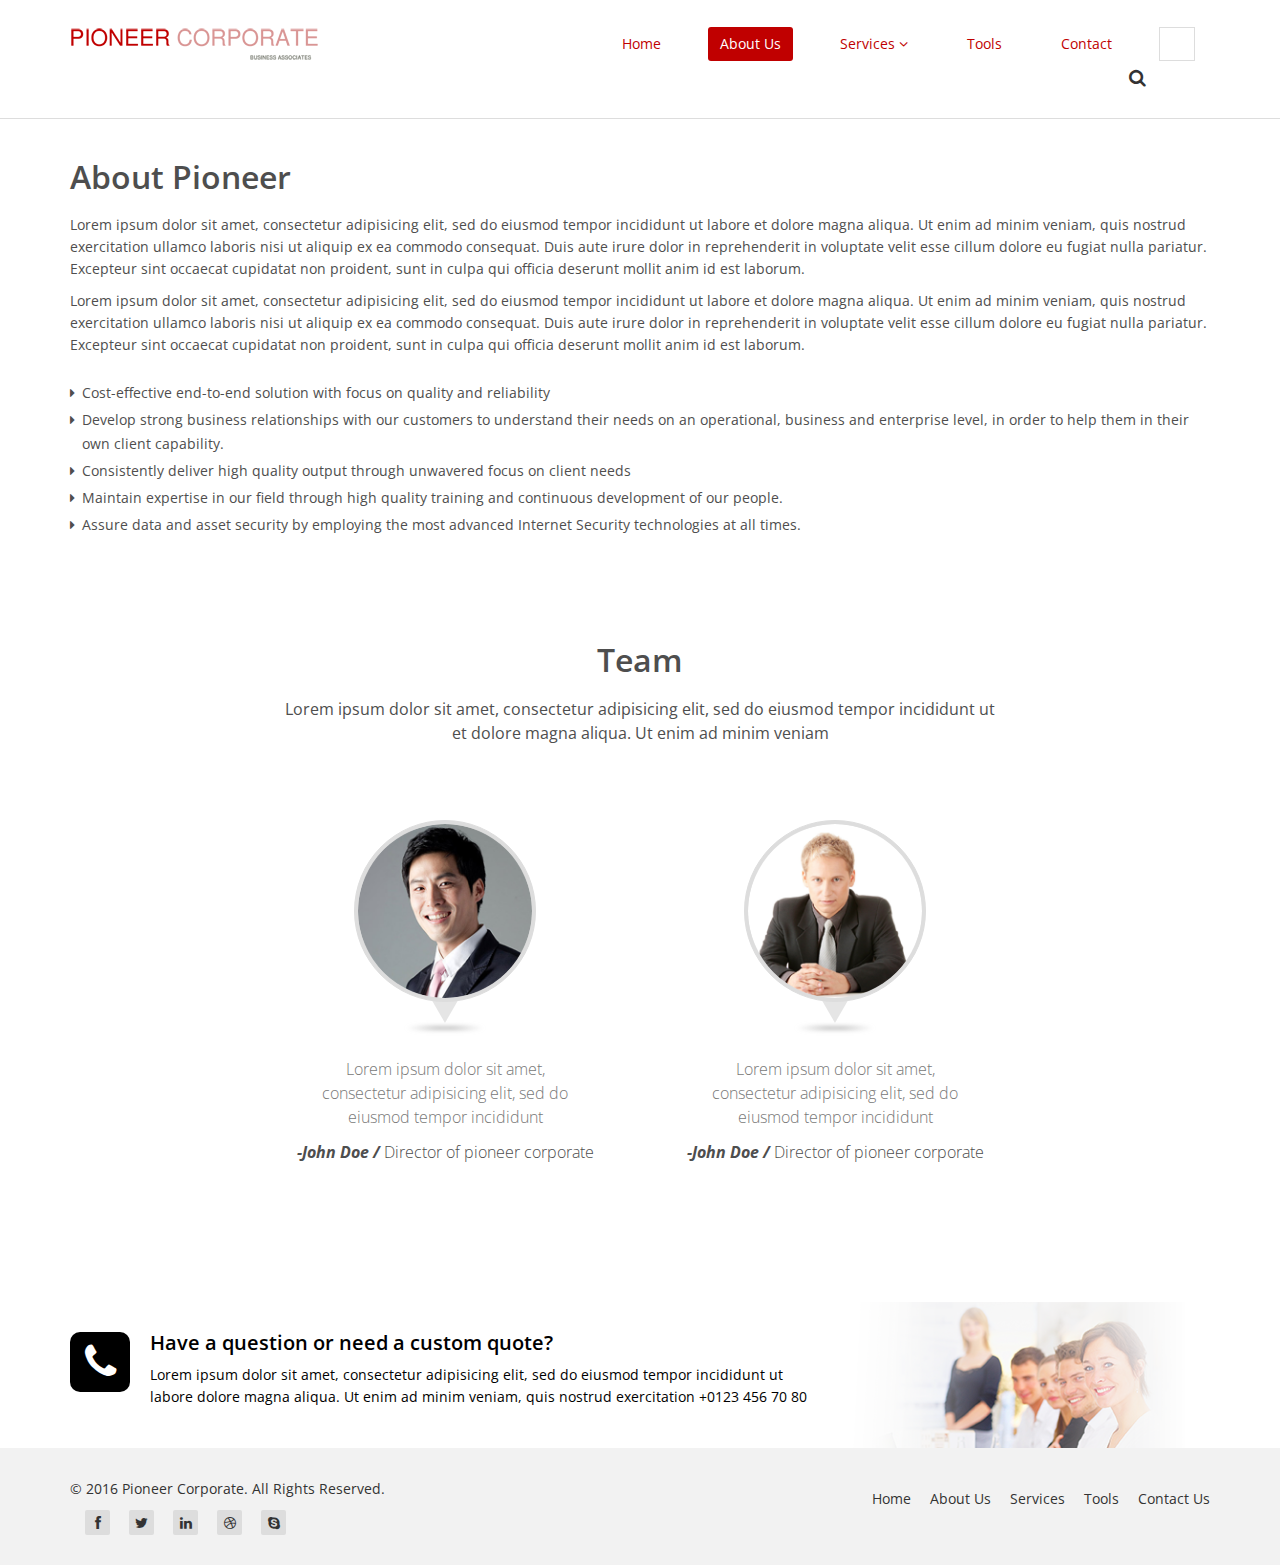
==== about-us.html @ 8ded1bee "UI pages" ====
<!DOCTYPE html>
<html lang="en">
<head>
    <meta charset="utf-8">
    <meta name="viewport" content="width=device-width, initial-scale=1.0">
    <meta name="description" content="">
    <meta name="author" content="">
    <title>Pioneer Corporate</title>
	
	<!-- core CSS -->
    <link href="css/bootstrap.min.css" rel="stylesheet">
    <link href="css/font-awesome.min.css" rel="stylesheet">
    <link href="css/animate.min.css" rel="stylesheet">
    <link href="css/prettyPhoto.css" rel="stylesheet">
    <link href="css/main.css" rel="stylesheet">
    <link href="css/responsive.css" rel="stylesheet">
    <!--[if lt IE 9]>
    <script src="js/html5shiv.js"></script>
    <script src="js/respond.min.js"></script>
    <![endif]-->       
    <link rel="shortcut icon" href="images/ico/favicon.ico">
    <link rel="apple-touch-icon-precomposed" sizes="144x144" href="images/ico/apple-touch-icon-144-precomposed.png">
    <link rel="apple-touch-icon-precomposed" sizes="114x114" href="images/ico/apple-touch-icon-114-precomposed.png">
    <link rel="apple-touch-icon-precomposed" sizes="72x72" href="images/ico/apple-touch-icon-72-precomposed.png">
    <link rel="apple-touch-icon-precomposed" href="images/ico/apple-touch-icon-57-precomposed.png">
</head><!--/head-->

<body class="homepage">

    <header id="header">
        <nav class="navbar navbar-inverse" role="banner">
            <div class="container">
                <div class="navbar-header">
                    <button type="button" class="navbar-toggle" data-toggle="collapse" data-target=".navbar-collapse">
                        <span class="sr-only">Toggle navigation</span>
                        <span class="icon-bar"></span>
                        <span class="icon-bar"></span>
                        <span class="icon-bar"></span>
                    </button>
                    <a class="navbar-brand" href="index.html"><img src="images/logo.png" alt="logo"></a>
                </div>
				
                <div class="collapse navbar-collapse navbar-right">
                   <ul class="nav navbar-nav">
                        <li><a href="index.html">Home</a></li>
                        <li class="active"><a href="about-us.html">About Us</a></li>
                        <li class="dropdown">
                            <a href="#" class="dropdown-toggle" data-toggle="dropdown">Services <i class="fa fa-angle-down"></i></a>
                            <ul class="dropdown-menu">
                                <li><a href="#">Company Registration</a></li>
                                <li><a href="#">Immigration</a></li>
                                <li><a href="#">Tax and Accounting</a></li>
                                <li><a href="#">Business Support</a></li>
                                <li><a href="#">Offshore Incorporation</a></li>
                                <li><a href="#">Switch to Pioneer</a></li>
                            </ul>
                        </li>
                        <li><a href="tools.html">Tools</a></li>
                        
                        <li><a href="contact-us.html">Contact</a></li> 
                        <li><div class="search">
                                <form role="form">
                                    <input type="text" class="search-form" autocomplete="off" placeholder="Search">
                                    <i class="fa fa-search"></i>
                                </form>
                           </div></li>                       
                    </ul>
                </div>
            </div><!--/.container-->
        </nav><!--/nav-->
		
    </header><!--/header-->

<section class="page-section">
<div class="container">
            <div class="row">
                <div class="col-sm-12">
                    <h2>About Pioneer</h2>
                    <p>Lorem ipsum dolor sit amet, consectetur adipisicing elit, sed do eiusmod
                    tempor incididunt ut labore et dolore magna aliqua. Ut enim ad minim veniam,
                    quis nostrud exercitation ullamco laboris nisi ut aliquip ex ea commodo
                    consequat. Duis aute irure dolor in reprehenderit in voluptate velit esse
                    cillum dolore eu fugiat nulla pariatur. Excepteur sint occaecat cupidatat non
                    proident, sunt in culpa qui officia deserunt mollit anim id est laborum.</p>
                    <p>Lorem ipsum dolor sit amet, consectetur adipisicing elit, sed do eiusmod
                    tempor incididunt ut labore et dolore magna aliqua. Ut enim ad minim veniam,
                    quis nostrud exercitation ullamco laboris nisi ut aliquip ex ea commodo
                    consequat. Duis aute irure dolor in reprehenderit in voluptate velit esse
                    cillum dolore eu fugiat nulla pariatur. Excepteur sint occaecat cupidatat non
                    proident, sunt in culpa qui officia deserunt mollit anim id est laborum.</p>
                    <ul class="info-list">
                        <li>Cost-effective end-to-end solution with focus on quality and reliability</li>
                        <li>Develop strong business relationships with our customers to understand their needs on an operational, business and enterprise level, in order to help them in their own client capability.
</li>
                        <li>Consistently deliver high quality output through unwavered focus on client needs
</li>
                        <li>Maintain expertise in our field through high quality training and continuous development of our people.</li>
                        <li>Assure data and asset security by employing the most advanced Internet Security technologies at all times.</li>
                     </ul>
                </div>
        </div>
    </div>
</section>
<section class="page-section">
    <div class="center">
                <h2>Team</h2>
                <p class="lead">Lorem ipsum dolor sit amet, consectetur adipisicing elit, sed do eiusmod tempor incididunt ut <br> et dolore magna aliqua. Ut enim ad minim veniam</p>
            </div>
            <div class="container">
               <div class="row">
              
                <div class="col-md-4 col-md-offset-2">
                    <div class="clients-comments text-center">
                        <img src="images/client2.png" class="img-circle" alt="">
                        <h3>Lorem ipsum dolor sit amet, consectetur adipisicing elit, sed do eiusmod tempor incididunt</h3>
                        <h4><span>-John Doe /</span>  Director of pioneer corporate</h4>
                    </div>
                </div>
                <div class="col-md-4">
                    <div class="clients-comments text-center">
                        <img src="images/client3.png" class="img-circle" alt="">
                        <h3>Lorem ipsum dolor sit amet, consectetur adipisicing elit, sed do eiusmod tempor incididunt</h3>
                        <h4><span>-John Doe /</span>  Director of pioneer corporate</h4>
                    </div>
                </div>
           </div>
               </div>
         </section>
   
    <section id="conatcat-info">
        <div class="container">
            <div class="row">
                <div class="col-sm-8">
                    <div class="media contact-info wow fadeInDown" data-wow-duration="1000ms" data-wow-delay="600ms">
                        <div class="pull-left">
                            <i class="fa fa-phone"></i>
                        </div>
                        <div class="media-body">
                            <h2>Have a question or need a custom quote?</h2>
                            <p>Lorem ipsum dolor sit amet, consectetur adipisicing elit, sed do eiusmod tempor incididunt ut labore dolore magna aliqua. Ut enim ad minim veniam, quis nostrud exercitation +0123 456 70 80</p>
                        </div>
                    </div>
                </div>
            </div>
        </div><!--/.container-->    
    </section><!--/#conatcat-info-->

  
    <footer id="footer" class="midnight-blue">
        <div class="container">
            <div class="row">
                <div class="col-sm-6">
                    &copy; 2016 <a target="_blank" href="#">Pioneer Corporate</a>. All Rights Reserved.
                    <div class="social">
                            <ul class="social-share">
                                <li><a href="#"><i class="fa fa-facebook"></i></a></li>
                                <li><a href="#"><i class="fa fa-twitter"></i></a></li>
                                <li><a href="#"><i class="fa fa-linkedin"></i></a></li> 
                                <li><a href="#"><i class="fa fa-dribbble"></i></a></li>
                                <li><a href="#"><i class="fa fa-skype"></i></a></li>
                            </ul>
                            
                       </div>
                </div>
                <div class="col-sm-6">
                    <ul class="pull-right">
                        <li><a href="#">Home</a></li>
                        <li><a href="#">About Us</a></li>
                        <li><a href="#">Services</a></li>
                        <li><a href="#">Tools</a></li>
                        <li><a href="#">Contact Us</a></li>
                    </ul>
                </div>
            </div>
        </div>
    </footer><!--/#footer-->

    <script src="js/jquery.js"></script>
    <script src="js/bootstrap.min.js"></script>
    <script src="js/main.js"></script>
</body>
</html>
---- css/main.css ----
@import url(http://fonts.googleapis.com/css?family=Open+Sans:300italic,400italic,600italic,700italic,800italic,400,600,700,300,800);


/*************************
*******Typography******
**************************/

body {
  background: #fff;
  font-family: 'Open Sans', sans-serif;
  color:#4e4e4e;
  line-height: 22px;
}

h1,
h2,
h3,
h4,
h5,
h6 {
  font-weight: 600; 
  font-family: 'Open Sans', sans-serif;
  color:#4e4e4e;
}

h1{
  font-size: 36px;
  color:#fff;
}

h2{
  font-size: 20px;
}

h3{
  font-size: 16px;
  color: #787878;
  font-weight: 400;
  line-height: 24px;
}

h4{
  font-size: 16px;
}

a {
  color: #c52d2f;
  -webkit-transition: color 300ms, background-color 300ms;
  -moz-transition: color 300ms, background-color 300ms;
  -o-transition:  color 300ms, background-color 300ms;
  transition:  color 300ms, background-color 300ms;
}

a:hover, a:focus {
  color: #d43133;
}

hr {
  border-top: 1px solid #e5e5e5;
  border-bottom: 1px solid #fff;
}


.btn-primary {
  padding: 8px 20px;
  background: #c00000;
  color: #fff;
  border-radius: 4px;
  border:none;
  margin-top: 10px;
}


.btn-primary:hover, 
.btn-primary:focus{
  background: #c00000;
  outline: none;
  box-shadow: none;
} 

.btn-transparent {
  border: 3px solid #fff;
  background: transparent;
  color: #fff;
}

.btn-transparent:hover {
  border-color: rgba(255, 255, 255, 0.5);
}

a:hover,
a:focus {
  color: #111;
  text-decoration: none;
  outline: none;
}

.dropdown-menu {
  margin-top: -1px;
  min-width: 180px;
}

.center h2{
  font-size: 36px;
  margin-top: 0;
  margin-bottom: 20px;
}

.media>.pull-left{
  margin-right: 20px;
}

.media>.pull-right{
  margin-left: 20px;
}

body > section {
  padding: 70px 0;
}

.center {
  text-align: center;
  padding-bottom: 55px;
}

.scaleIn {
  -webkit-animation-name: scaleIn;
  animation-name: scaleIn;
}

.lead{
  font-size: 16px;
  line-height: 24px;
  font-weight: 400;
}

.transparent-bg {
  background-color: transparent !important;
  margin-bottom: 0;
}

@-webkit-keyframes scaleIn {
  0% {
    opacity: 0;
    -webkit-transform: scale(0);
    transform: scale(0);
  }

  100% {
    opacity: 1;
    -webkit-transform: scale(1);
    transform: scale(1);
  }
}

@keyframes scaleIn {
  0% {
    opacity: 0;
    -webkit-transform: scale(0);
    -ms-transform: scale(0);
    transform: scale(0);
  }

  100% {
    opacity: 1;
    -webkit-transform: scale(1);
    -ms-transform: scale(1);
    transform: scale(1);
  }
}


/*************************
*******Header******
**************************/

#header .search{
  display: inline-block;
}

.navbar>.container .navbar-brand{
  margin-left: 0;
}

.top-bar {
  padding: 10px 0;
  background: #191919;
  border-bottom: 1px solid #222;
  line-height: 28px;
}

.top-number{
  color: #fff;
}

.top-number p{
  margin: 0
}

/*.social{
  text-align: right;
}*/

.social-share{
 display: inline-block;
 list-style: none;
 padding: 0;
 margin: 0;
}

ul.social-share li {
  display: inline-block;
}

ul.social-share li a {
  display: inline-block;
  color: #333;
  background: #ddd;
  width: 25px;
  height: 25px;
  line-height: 25px;
  text-align: center;
  border-radius: 2px;
}

ul.social-share li a:hover {
  background: #c00000;
  color: #fff;
}

ul.social-share li a:hover i{

  color: #fff;
}


.search i {
  color: #333;
  margin-left: -30px;
  font-size: 18px;
  margin-top: 8px;
}

input.search-form{
  background: transparent;
  border:1px solid #ddd;
  outline: none;
  width: 36px;
  padding: 5px;
  color: #333;
  -webkit-transition: all 400ms;
  -moz-transition: all 400ms;
  -ms-transition: all 400ms;
  -o-transition: all 400ms;
  transition: all 400ms;
}

input.search-form::-webkit-input-placeholder{
  color: transparent;
}

input.search-form:hover::-webkit-input-placeholder {
  color: #fff;
}

input.search-form:hover {
  width: 180px;
}

.navbar-brand {
  padding: 0;
  margin:0;
}

.navbar {
  border-radius: 0;
  margin-bottom: 0;
  background: #fff;
  padding: 15px 0;
  padding-bottom: 0;
}

 .navbar-nav{
  margin-top: 12px;
 }

.navbar-nav>li{
  margin-left: 35px;
  padding-bottom: 28px;
}

.navbar-inverse .navbar-nav > li > a {
  padding: 5px 12px;
  margin: 0;
  border-radius: 3px;
  color: #c00000;
  line-height: 24px;
  display: inline-block;
}

.navbar-inverse .navbar-nav > li > a:hover{
	background-color: #c00000;
  color: #fff;
}

.navbar-inverse {
  border: none;
}

.navbar-inverse .navbar-brand {
  font-size: 36px;
  line-height: 50px;
  color: #fff;
}

.navbar-inverse .navbar-nav > .active > a,
.navbar-inverse .navbar-nav > .active > a:hover,
.navbar-inverse .navbar-nav > .active > a:focus,
.navbar-inverse .navbar-nav > .open > a,
.navbar-inverse .navbar-nav > .open > a:hover,
.navbar-inverse .navbar-nav > .open > a:focus {
  background-color: #c00000;
  color: #fff;
}

.navbar-inverse .navbar-nav .dropdown-menu {
  background-color: #fff;
  -webkit-box-shadow: 0 3px 8px rgba(0, 0, 0, 0.125);
  -moz-box-shadow: 0 3px 8px rgba(0, 0, 0, 0.125);
  box-shadow: 0 3px 8px rgba(0, 0, 0, 0.125);
  border: 0;
  padding: 0;
  margin-top: 0;
  border-top: 0;
  border-radius: 0;
  left: 0;
}

.navbar-inverse .navbar-nav .dropdown-menu:before{
  position: absolute;
  top:0;
}

.navbar-inverse .navbar-nav .dropdown-menu > li > a {
  padding: 8px 15px;
  color: #c00000;
}

.navbar-inverse .navbar-nav .dropdown-menu > li:hover > a,
.navbar-inverse .navbar-nav .dropdown-menu > li:focus > a,
.navbar-inverse .navbar-nav .dropdown-menu > li.active > a {
  background-color: #c00000;
  color: #fff;
}

.navbar-inverse .navbar-nav .dropdown-menu > li:last-child > a {
  border-radius: 0 0 3px 3px;
}

.navbar-inverse .navbar-nav .dropdown-menu > li.divider {
  background-color: transparent;
}

.navbar-inverse .navbar-collapse,
.navbar-inverse .navbar-form {
  border-top: 0;
  padding-bottom: 0;
}


/*************************
*******Home Page******
**************************/


#main-slider {
  position: relative;
}

.no-margin {
  margin: 0;
  padding: 0;
}

#main-slider .carousel .carousel-content {
  margin-top: 150px;
}

#main-slider .carousel .slide-margin{
  margin-top: 140px;
}

#main-slider .carousel h2 {
  color: #fff;
}

#main-slider .carousel .btn-slide {
  padding: 8px 20px;
  background: #c52d2f;
  color: #fff;
  border-radius: 4px;
  margin-top: 25px;
  display: inline-block;
}

#main-slider .carousel .slider-img{
  text-align: right;
  position: absolute;
}


#main-slider .carousel .item {
  background-position: 50%;
  background-repeat: no-repeat;
  background-size: cover;
  left: 0 !important;
  opacity: 0;
  top: 0;
  position: absolute;
  width: 100%;
  display: block !important;
  height: 730px;
  -webkit-transition: opacity ease-in-out 500ms;
  -moz-transition: opacity ease-in-out 500ms;
  -o-transition: opacity ease-in-out 500ms;
  transition: opacity ease-in-out 500ms;
}

#main-slider .carousel .item:first-child {
  top: auto;
  position: relative;
}

#main-slider .carousel .item.active {
  opacity: 1;
  -webkit-transition: opacity ease-in-out 500ms;
  -moz-transition: opacity ease-in-out 500ms;
  -o-transition: opacity ease-in-out 500ms;
  transition: opacity ease-in-out 500ms;
  z-index: 1;
}

#main-slider .prev,
#main-slider .next {
  position: absolute;
  top: 50%;
  background-color: #c52d2f;
  color: #fff;
  display: inline-block;
  margin-top: -25px;
  height: 40px;
  line-height: 40px;
  width: 40px;
  line-height: 40px;
  text-align: center;
  border-radius: 4px;
  z-index: 5;
}

#main-slider .prev:hover,
#main-slider .next:hover {
  background-color: #000;
}

#main-slider .prev {
  left: 10px;
}

#main-slider .next {
  right: 10px;
}

#main-slider .carousel-indicators li {
  width: 20px;
  height: 20px;
  background-color: #fff;
  margin: 0 15px 0 0;
  position: relative;
}

#main-slider .carousel-indicators li:after {
  position: absolute;
  content: "";
  width: 24px;
  height: 24px;
  border-radius: 100%;
  background: rgba(0, 0, 0, 0);
  border: 1px solid #FFF;
  left: -3px;
  top: -3px;
}

#main-slider .carousel-indicators .active{
  width: 20px;
  height: 20px;
  background-color: #c52d2f;
   margin: 0 15px 0 0;
   border: 1px solid #c52d2f;
   position: relative;
}

#main-slider .carousel-indicators .active:after {
  position: absolute;
  content: "";
  width: 24px;
  height: 24px;
  border-radius: 100%;
  background: #c52d2f;
  border: 1px solid #c52d2f;
  left: -3px;
  top: -3px;
}

#main-slider .active .animation.animated-item-1 {
  -webkit-animation: fadeInUp 300ms linear 300ms both;
  -moz-animation: fadeInUp 300ms linear 300ms both;
  -o-animation: fadeInUp 300ms linear 300ms both;
  -ms-animation: fadeInUp 300ms linear 300ms both;
  animation: fadeInUp 300ms linear 300ms both;
}

#main-slider .active .animation.animated-item-2 {
  -webkit-animation: fadeInUp 300ms linear 600ms both;
  -moz-animation: fadeInUp 300ms linear 600ms both;
  -o-animation: fadeInUp 300ms linear 600ms both;
  -ms-animation: fadeInUp 300ms linear 600ms both;
  animation: fadeInUp 300ms linear 600ms both;
}

#main-slider .active .animation.animated-item-3 {
  -webkit-animation: fadeInUp 300ms linear 900ms both;
  -moz-animation: fadeInUp 300ms linear 900ms both;
  -o-animation: fadeInUp 300ms linear 900ms both;
  -ms-animation: fadeInUp 300ms linear 900ms both;
  animation: fadeInUp 300ms linear 900ms both;
}

#main-slider .active .animation.animated-item-4 {
  -webkit-animation: fadeInUp 300ms linear 1200ms both;
  -moz-animation: fadeInUp 300ms linear 1200ms both;
  -o-animation: fadeInUp 300ms linear 1200ms both;
  -ms-animation: fadeInUp 300ms linear 1200ms both;
  animation: fadeInUp 300ms linear 1200ms both;
}

#feature {
  background: #f2f2f2;
  padding-bottom: 40px;
}

.features{
  padding: 0;
}

.feature-wrap {
  margin-bottom: 35px;
  overflow: hidden;
}

.feature-wrap h2{
  margin-top: 10px;
  font-size: 18px;
}

.feature-wrap .pull-left {
  margin-right: 25px;
}

.feature-wrap i{
  font-size: 48px;
  height: 110px;
  width: 110px;
  margin: 3px;
  border-radius: 100%;
  line-height: 110px;
  text-align:center;
  background: #ffffff;
  color: #c52d2f;
  border: 3px solid #ffffff;
  box-shadow: inset 0 0 0 5px #f2f2f2;
  -webkit-box-shadow: inset 0 0 0 5px #f2f2f2;
  -webkit-transition: 500ms;
  -moz-transition: 500ms;
  -o-transition: 500ms;
  transition: 500ms;
  float: left;
  margin-right: 25px;
}

.feature-wrap i:hover {
  background: #c52d2f;
  color: #fff;
  box-shadow: inset 0 0 0 5px #c52d2f;
  -webkit-box-shadow: inset 0 0 0 5px #c52d2f;
  border: 3px solid #c52d2f;
}

#recent-works .col-xs-12.col-sm-4.col-md-3{
  padding: 0;
}

#recent-works{
    padding-bottom: 70px;
}

.recent-work-wrap {
  position: relative;
}

.recent-work-wrap img{
  width: 100%;
}

.recent-work-wrap .recent-work-inner{
  top: 0;
  background: transparent;
  opacity: .8;
  width: 100%;
  border-radius: 0;
  margin-bottom: 0;
}

.recent-work-wrap .recent-work-inner h3{
  margin: 10px 0;
}

.recent-work-wrap .recent-work-inner h3 a{
  font-size: 24px;
  color: #fff;
}

.recent-work-wrap .overlay {
  position: absolute;
  top: 0;
  left: 0;
  width: 100%;
  height: 100%;
  opacity: 0;
  border-radius: 0;
  background: #c52d2f;
  color: #fff;
  vertical-align: middle;
  -webkit-transition: opacity 500ms;
  -moz-transition: opacity 500ms;
  -o-transition: opacity 500ms;
  transition: opacity 500ms;  
  padding: 30px;
}

.recent-work-wrap .overlay .preview {
  bottom: 0;
  display: inline-block;
  height: 35px;
  line-height: 35px;
  border-radius: 0;
  background: transparent;
  text-align: center;
  color: #fff;
}

.recent-work-wrap:hover .overlay {
  opacity: 1;
}

#services {
  background: #000 url(../images/services/bg_services.png);
  background-size: cover;
}

#services .lead,
#services h2{
  color: #fff;
}

.services-wrap {
  padding: 40px 15px;
  background: #fff;
  border-radius: 4px;
  margin: 0 0 40px;
}

.services-wrap h3 {
  font-size: 18px;
  margin: 10px 0;
  font-weight: 600;
}

.services-wrap .pull-left {
  margin-right: 20px;
}

#middle {
  background: #f2f2f2;
}

.skill h2{
  margin-bottom: 25px;
}

.progress-wrap{
  position: relative;
}

.progress .color1,
.progress .color1 .bar-width{
  background: #2d7da4;
}

.progress .color2,
.progress .color2 .bar-width{
  background: #6aa42f;
}

.progress .color3,
.progress .color3 .bar-width{
  background: #ffcc33;
}

.progress .color4,
.progress .color4 .bar-width{
  background: #db3615;
}

.progress, 
.progress-bar {
  height: 15px;
  line-height: 15px;
  background: #e6e6e6;
  -webkit-box-shadow: none;
  -moz-box-shadow: none;
  box-shadow: none;
  border-radius: 0;
  overflow: visible;
  text-align: right;
}

.progress{
  position: relative;
}

.progress .bar-width{
  position: absolute;
  width: 40px;
  height: 20px;
  line-height: 20px;
  text-align: center;
  font-size: 12px;
  font-weight: 700;
  top: -30px;
  border-radius: 2px;
  margin-left: -30px;
}

.progress span{
  position: relative;
}

.progress span:before{
  content: " ";
  position: absolute;
  width: auto;
  height: auto;
  border-width: 8px 5px;
  border-style: solid;
  bottom: -15px;
  right: 8px;
}

.progress .color1 span:before{
  border-color: #2d7da4 transparent transparent transparent;
}

.progress .color2 span:before{
  border-color: #6aa42f transparent transparent transparent;
}

.progress .color3 span:before{
  border-color: #ffcc33 transparent transparent transparent;
}

.progress .color4 span:before{
  border-color: #db3615 transparent transparent transparent;
}

.accordion h2{
  margin-bottom: 25px;
}

.panel-default{
  border-color: transparent;
}

.panel-default>.panel-heading,
.panel{
  background-color: #e6e6e6; 
  border:0 none;
  box-shadow:none;
}

.panel-default>.panel-heading+.panel-collapse .panel-body{
  background: #fff;
  color: #858586;
}

.panel-body{
  padding: 20px 20px 10px;
}

.panel-group .panel+.panel{
  margin-top: 0;
  border-top: 1px solid #d9d9d9;
}

.panel-group .panel{
  border-radius: 0;
}

.panel-heading{
  border-radius: 0;
}

.panel-title>a{
  color: #4e4e4e;
}

.accordion-inner img{
  border-radius: 4px;
}

.accordion-inner h4{
  margin-top: 0;
}

.panel-heading.active{
  background: #1f1f20;
}

.panel-heading.active .panel-title>a{
  color:#fff;
}

a.accordion-toggle  i{
  width: 45px;
  line-height: 44px;
  font-size: 20px;
  margin-top: -10px;
  text-align: center;
  margin-right: -15px;
  background: #c9c9c9;
}

.panel-heading.active a.accordion-toggle i{
  background: #c52d2f;
  color: #fff;
}

.panel-heading.active a.accordion-toggle.collapsed i{
  background: #c52d2f;
  color: #fff;
}

.nav-tabs>li{
  margin-bottom: 0px;
  border-bottom: 1px solid #e6e6e6;
}

.nav-tabs{
  border-bottom: transparent;
  border-right: 1px solid #e6e6e6;
}

.nav-tabs>li>a {
  background: #f5f5f5;
  color: #666;
  border-radius: 0;
  border: 0 none;
  line-height: 24px;
  margin-right:0;
  padding: 13px 15px;
}

.nav-tabs li:last-child{
  border-bottom: 0 none;
} 

.nav-stacked>li+li{
  margin-top: 0;
}

.nav-tabs>li>a:hover{
  background: #1f1f20;
  color:#fff;
}

.nav-tabs>li.active>a, 
.nav-tabs>li.active>a:hover, 
.nav-tabs>li.active>a:focus {
  border: 0;
  color:#fff;
  background: #1f1f20;
  position: relative;
}

.nav-tabs>li.active>a:after {
  position: absolute;
  content:  "";
  width: auto;
  height: auto;
  border-style:solid;
  border-color: transparent transparent transparent #1f1f20;
  border-width: 25px 22px;
  right: -44px;
  top:0;
}

.tab-wrap{
  border:1px solid #e6e6e6;
  margin-bottom: 20px;
}

.tab-content{
  padding: 20px;
}

.tab-content h2{
  margin-top: 0;
}

.tab-content img{
  border-radius: 4px;
}

.testimonial h2{
  margin-top: 0;
}

.testimonial-inner {
  color:#858586;
  font-size: 14px;
}

.testimonial-inner .pull-left{
  border-right: 1px solid #e7e7e7;
  padding-right: 15px;
  position: relative;
}

.testimonial-inner .pull-left:after{
  content: "";
  position: absolute;
  width: 9px;
  height: 9px;
  top: 50%;
  margin-top: -5px;
  background: #FFF;
  -webkit-transform: rotate(45deg);
  border: 1px solid #e7e7e7;
  right: -5px;
  border-left: 0 none;
  border-bottom: 0 none;
}

#partner {
  background: url(../images/partners/partner_bg.png) 50% 50% no-repeat;
  background-size: cover;
}

#partner {
  color: #fff;
  text-align: center;
}

#partner h2, 
#partner h3 {
  color: #fff;
}

.partners ul {
  list-style: none;
  margin: 0;
  padding: 0;
}

.partners ul li{
  display: inline-block;
  float: left;
  width: 20%;
}

#conatcat-info{
  background: #fff url(../images/contact.png) no-repeat 90% 0;
  padding: 30px 0;
}

.contact-info i{
  width: 60px;
  height: 60px;
  font-size: 40px;
  line-height: 60px;
  color: #fff;
  background: #000;
  text-align: center;
  border-radius: 10px;
}

.contact-info h2{
  margin-top: 0;
  color: #000;
}

.contact-info{
  color:#000;
}

/*************************
********* About Us Page CSS ******
**************************/

.about-us {
  margin-top: 110px;
  margin-bottom: -110px;
}

.about-us h2, 
.skill_text h2 {
  color:#4e4e4e;
  font-size: 30px;
  font-weight: 600;
}

.about-us p {
  color:#4e4e4e;
}

#carousel-slider {
  position: relative;
}

#carousel-slider .carousel-indicators {
  bottom: -25px;
}

#carousel-slider .carousel-indicators li {
  border: 1px solid #ffbd20;
}

#carousel-slider a i {
  border: 1px solid #777;
  border-radius:50%;
  font-size: 28px;
  height: 50px;
  padding: 8px;
  position: absolute;
  top: 50%;
  width: 50px;
  color:#777;
}

#carousel-slider a i:hover {
  background:#bfbfbf;
  color:#fff;
  border: 1px solid #bfbfbf;
}

#carousel-slider 
.carousel-control {
  width:inherit;
}

#carousel-slider .carousel-control.left i {
  left:-25px
}

#carousel-slider .carousel-control.right i {
  right: -25px;
}

#carousel-slider
.carousel-control.left, 
#carousel-slider
.carousel-control.right {
  background: none;
}

.skill_text {
  display: block;
  margin-bottom: 60px;
  margin-top: 25px;
  overflow: hidden;
}

.sinlge-skill {
  background:#f2f2f2;
  border-radius: 100%;
  color: #FFFFFF;
  font-size: 22px;
  font-weight: bold;
  height: 200px;
  position: relative;
  width: 200px;
  text-transform: uppercase;
  overflow: hidden;
  margin: 30px 0;

}

.sinlge-skill p em {
  color: #FFFFFF;
  font-size: 38px;
}

.sinlge-skill p {
  line-height: 1;
}

.joomla-skill, 
.html-skill, 
.css-skill, 
.wp-skill {
  position: absolute;
  height: 100%;
  bottom: 0;
  width:100%;
  border-radius: 100%;
  padding: 70px 0;
  text-align: center;
}


.joomla-skill {
  background: rgb(242,242,242); /* Old browsers */
  background: -moz-linear-gradient(top, rgba(242,242,242,1) 0%, rgba(242,242,242,1) 28%, rgba(45,125,164,1) 28%); /* FF3.6+ */
  background: -webkit-gradient(linear, left top, left bottom, color-stop(0%,rgba(242,242,242,1)), color-stop(28%,rgba(242,242,242,1)), color-stop(28%,rgba(45,125,164,1))); /* Chrome,Safari4+ */
  background: -webkit-linear-gradient(top, rgba(242,242,242,1) 0%,rgba(242,242,242,1) 28%,rgba(45,125,164,1) 28%); /* Chrome10+,Safari5.1+ */
  background: -o-linear-gradient(top, rgba(242,242,242,1) 0%,rgba(242,242,242,1) 28%,rgba(45,125,164,1) 28%); /* Opera 11.10+ */
  background: -ms-linear-gradient(top, rgba(242,242,242,1) 0%,rgba(242,242,242,1) 28%,rgba(45,125,164,1) 28%); /* IE10+ */
  background: linear-gradient(to bottom, rgba(242,242,242,1) 0%,rgba(242,242,242,1) 28%,rgba(45,125,164,1) 28%); /* W3C */
  filter: progid:DXImageTransform.Microsoft.gradient( startColorstr='#f2f2f2', endColorstr='#2d7da4',GradientType=0 ); /* IE6-9 */    
}

.html-skill {
  background: rgb(242,242,242); /* Old browsers */
  background: -moz-linear-gradient(top, rgba(242,242,242,1) 0%, rgba(242,242,242,1) 9%, rgba(106,164,47,1) 9%); /* FF3.6+ */
  background: -webkit-gradient(linear, left top, left bottom, color-stop(0%,rgba(242,242,242,1)), color-stop(9%,rgba(242,242,242,1)), color-stop(9%,rgba(106,164,47,1))); /* Chrome,Safari4+ */
  background: -webkit-linear-gradient(top, rgba(242,242,242,1) 0%,rgba(242,242,242,1) 9%,rgba(106,164,47,1) 9%); /* Chrome10+,Safari5.1+ */
  background: -o-linear-gradient(top, rgba(242,242,242,1) 0%,rgba(242,242,242,1) 9%,rgba(106,164,47,1) 9%); /* Opera 11.10+ */
  background: -ms-linear-gradient(top, rgba(242,242,242,1) 0%,rgba(242,242,242,1) 9%,rgba(106,164,47,1) 9%); /* IE10+ */
  background: linear-gradient(to bottom, rgba(242,242,242,1) 0%,rgba(242,242,242,1) 9%,rgba(106,164,47,1) 9%); /* W3C */
  filter: progid:DXImageTransform.Microsoft.gradient( startColorstr='#f2f2f2', endColorstr='#6aa42f',GradientType=0 ); /* IE6-9 */
}

.css-skill {
  background: rgb(242,242,242); /* Old browsers */
  background: -moz-linear-gradient(top, rgba(242,242,242,1) 0%, rgba(242,242,242,1) 32%, rgba(255,189,32,1) 32%); /* FF3.6+ */
  background: -webkit-gradient(linear, left top, left bottom, color-stop(0%,rgba(242,242,242,1)), color-stop(32%,rgba(242,242,242,1)), color-stop(32%,rgba(255,189,32,1))); /* Chrome,Safari4+ */
  background: -webkit-linear-gradient(top, rgba(242,242,242,1) 0%,rgba(242,242,242,1) 32%,rgba(255,189,32,1) 32%); /* Chrome10+,Safari5.1+ */
  background: -o-linear-gradient(top, rgba(242,242,242,1) 0%,rgba(242,242,242,1) 32%,rgba(255,189,32,1) 32%); /* Opera 11.10+ */
  background: -ms-linear-gradient(top, rgba(242,242,242,1) 0%,rgba(242,242,242,1) 32%,rgba(255,189,32,1) 32%); /* IE10+ */
  background: linear-gradient(to bottom, rgba(242,242,242,1) 0%,rgba(242,242,242,1) 32%,rgba(255,189,32,1) 32%); /* W3C */
  filter: progid:DXImageTransform.Microsoft.gradient( startColorstr='#f2f2f2', endColorstr='#ffbd20',GradientType=0 ); /* IE6-9 */
}

.wp-skill {
  background: rgb(242,242,242); /* Old browsers */
  background: -moz-linear-gradient(top, rgba(242,242,242,1) 0%, rgba(242,242,242,1) 19%, rgba(219,54,21,1) 19%); /* FF3.6+ */
  background: -webkit-gradient(linear, left top, left bottom, color-stop(0%,rgba(242,242,242,1)), color-stop(19%,rgba(242,242,242,1)), color-stop(19%,rgba(219,54,21,1))); /* Chrome,Safari4+ */
  background: -webkit-linear-gradient(top, rgba(242,242,242,1) 0%,rgba(242,242,242,1) 19%,rgba(219,54,21,1) 19%); /* Chrome10+,Safari5.1+ */
  background: -o-linear-gradient(top, rgba(242,242,242,1) 0%,rgba(242,242,242,1) 19%,rgba(219,54,21,1) 19%); /* Opera 11.10+ */
  background: -ms-linear-gradient(top, rgba(242,242,242,1) 0%,rgba(242,242,242,1) 19%,rgba(219,54,21,1) 19%); /* IE10+ */
  background: linear-gradient(to bottom, rgba(242,242,242,1) 0%,rgba(242,242,242,1) 19%,rgba(219,54,21,1) 19%); /* W3C */
  filter: progid:DXImageTransform.Microsoft.gradient( startColorstr='#f2f2f2', endColorstr='#db3615',GradientType=0 ); /* IE6-9 */
}

.skill-wrap {
  display: block;
  overflow: hidden;
  margin: 60px 0;
}

.team h4 {
  margin-top: 0;
  text-transform: uppercase;
}

.team h5 {
  font-weight: 300;
}

.single-profile-top, 
.single-profile-bottom {
  font-weight: 400;
  line-height: 24px;
}

.single-profile-top, 
.single-profile-bottom  {
  border: 1px solid #ddd;
  padding: 15px;
  position: relative;
}

.media_image {
  margin-bottom: 10px;
}

.team .btn {
  background:transparent;
  font-size: 12px;
  font-weight: 300;
  margin-bottom: 3px;
  padding: 1px 5px;
  text-transform: uppercase;
  border:1px solid#ddd;
  margin-right: 3px;
}


ul.social_icons,
ul.tag {
  list-style: none;
  padding: 0;
  margin: 10px 0;
  display: block;
}

ul.social_icons li,
ul.tag li {
  display: inline-block;
  margin-right: 5px;
}

ul.social_icons li  a i{
  border-radius: 50%;
  color: #FFFFFF;
  height: 25px;
  line-height: 25px;
  font-size: 12px;
  padding: 0;
  text-align: center;
  width: 25px;
  opacity:.8;
}


.team .social_icons .fa-facebook:hover, 
.team .social_icons .fa-twitter:hover, 
.team .social_icons .fa-google-plus:hover {
  transform: rotate(360deg);
  -ms-transform:rotate(360deg);
  -webkit-transform:rotate(360deg); 
  transition-duration:2s;
  transition-property: all;
  transition-timing-function: ease;
  opacity:1;
  transition: all 0.9s ease 0s;
  -moz-transition: all 0.9s ease 0s;
  -webkit-transition: all 0.9s ease 0s;
  -o-transition: all 0.9s ease 0s;
}

.team .social_icons .fa-facebook {
  background: #0182c4;
}

.team .social_icons .fa-twitter {
  background: #20B8FF
}

.team .social_icons .fa-google-plus {
  background: #D34836
}


.team-bar .first-one-arrow {
  float: left;
  margin-right: 30px;
  width: 2%;
}

.team-bar .first-arrow {
  float: left;
  margin-left: 5px;
  margin-right: 35px;
  width: 22%;
}

.team-bar .second-arrow {
  float: left;
  margin-left: 5px;
  width: 21%;
}

.team-bar .third-arrow {
  float: left;
  margin-left: 40px;
  margin-right: 12px;
  width: 22%;
}

.team-bar .fourth-arrow {
  float: left;
  margin-left: 25px;
  width: 20%;
}

.team-bar .first-one-arrow hr {
  border-bottom: 1px solid #2D7DA4;
  border-top: 1px solid #2D7DA4;
 }

.team-bar .first-arrow hr {
  border-bottom: 1px solid #2D7DA4;
  border-top: 1px solid #2D7DA4;
 }

.team-bar .second-arrow hr {
  border-bottom: 1px solid #6aa42f;
  border-top: 1px solid #6aa42f;
}

.team-bar .third-arrow hr {
  border-bottom: 1px solid #FFBD20;
  border-top: 1px solid #FFBD20;

}

.team-bar .fourth-arrow hr {
  border-bottom: 1px solid #db3615;
  border-top: 1px solid #db3615;
}

.team-bar {
  margin-bottom: 15px;
  margin-top: 30px;
  position: relative;
}

.team-bar i {
  border-radius: 50%;
  color: #FFFFFF;
  display: block;
  height: 24px;
  line-height: 24px;
  margin-top: -32px;
  overflow: hidden;
  padding: 0;
  text-align: center;
  width: 24px;
  position: absolute;
}

.team-bar .first-arrow .fa-angle-up {
  background:#2D7DA4;
  margin-left:-33px
 }

.team-bar .second-arrow .fa-angle-down {
  background:#6AA42F;
  margin-left: -33px;
}

.team-bar .third-arrow .fa-angle-up {
  background:#FFBD20;
  margin-left: -32px;
}

.team-bar .fourth-arrow .fa-angle-down {
  background:#db3615;
  margin-left: -32px;
}

.team .single-profile-top:before, 
.team .single-profile-top:after {
  content: "";
  position: absolute;
  width: 0;
  height: 0;
  border-style: solid;
}

.team .single-profile-top:before {
  left:26px;
  bottom: -20px;
  border-width: 10px;
  border-color:#fff transparent transparent transparent;
  z-index: 1;
}


.team .single-profile-top:after {
  left: 25px;
  bottom: -22px;
  border-style: solid;
  border-width: 11px;
  border-color:#ddd transparent transparent transparent;
  z-index: 0;
}

.team .single-profile-bottom:before,
.team .single-profile-bottom:after {
  position: absolute;
  content:"";
  width: 0;
  height: 0;
  border-style: solid;
}

.team .single-profile-bottom:before {
  left:30px;
  top: -20px;
  border-width: 10px;
  border-color: transparent transparent #fff transparent;
  z-index: 1;
}

.team .single-profile-bottom:after {
  left: 29px;
  top: -22px;
  border-style: solid;
  border-width: 11px;
  border-color: transparent transparent #DDD transparent;
  z-index: 0;
}

/***********************
****Service page css****
***********************/

.services {
  padding: 0;
}

.get-started {
  background: none repeat scroll 0 0 #F3F3F3;
  border-radius: 3px;
  padding-bottom: 30px;
  position: relative;
  margin-bottom: 18px;
  margin-top: 60px;
}

.get-started h2 {
  padding-top: 30px;
  margin-bottom: 20px;
}

.request {
  bottom: -15px;
  left: 50%;
  position: absolute;
  margin-left: -110px;
}

.request h4 {
  position: absolute;
  width: 220px;
  position:relative;
}

.request h4 a{
  background:#c52d2f;
  color: #fff;
  font-size: 14px;
  font-weight: normal;
  border-radius: 3px;
  padding: 5px 15px;
}

.request h4:after {
  border-color: #c52d2f transparent transparent;
  border-style: solid;
  border-width: 12px;
  bottom: -18px;
  content: "";
  height: 0;
  position: absolute;
  right: 13px;
  z-index: -99999;
}

.request h4:before {
  border-color: #c52d2f transparent transparent;
  border-style: solid;
  border-width: 12px;
  bottom: -18px;
  content: "";
  height: 0;
  left: 13px;
  position: absolute;
  z-index: -99999;
}

.clients-area {
  padding: 60px;
}

.clients-comments {
    background-image: url("../images/image_bg.png");
    background-position: center 118px;
    background-repeat: no-repeat;
    margin-bottom: 100px;
}

.clients-comments img {
  background:#DDDDDD;
  border: 1px solid #DDDDDD;
  height: 182px;
  padding: 3px;
  width: 182px;
  transition: all 0.9s ease 0s;
  -moz-transition: all 0.9s ease 0s;
  -webkit-transition: all 0.9s ease 0s;
  -o-transition: all 0.9s ease 0s;
}

.clients-comments h3 {
  margin-top: 55px;
  font-weight: 300;
  padding: 0 40px;
}

.clients-comments h4 {
  font-weight: 300;
  margin-top: 15px;
}


.clients-comments  h4  span {
  font-weight: 700;
  font-style: oblique;
}

.footer {
  background: none repeat scroll 0 0 #2E2E2E;
  border-top: 5px solid #C52D2F;
  height: 84px;
  margin-top: 110px;
}

.footer_left {
  padding: 10px;
}

.text-left {
  color: #FFFFFF;
  font-size: 12px;
  margin-top: 15px;
}

/*************************
********* Portfolio CSS ******
**************************/

#portfolio_page {
  margin-top: 115px;
  padding-bottom: 0;
}

.portfolio-items, 
.portfolio-filter {
  list-style: none outside none;
  margin: 0 0 40px 0;
  padding: 0;
}

.portfolio-filter > li {
  display: inline-block;
}

.portfolio-filter > li a {
  background: none repeat scroll 0 0 #FFFFFF;
  font-size: 14px;
  font-weight: 400;
  margin-right: 20px;
  text-transform: uppercase;
  transition: all 0.9s ease 0s;
  -moz-transition: all 0.9s ease 0s;
  -webkit-transition: all 0.9s ease 0s;
  -o-transition: all 0.9s ease 0s;
  border: 1px solid #F2F2F2;
  outline: none;
  border-radius: 3px;
}

.portfolio-filter > li a:hover,
.portfolio-filter > li a.active{
  color:#fff;
  background: #c52d2f;
  border: 1px solid #c52d2f;
  box-shadow: none;
  -webkit-box-shadow: none;
}

.portfolio-items > li {
  float: left;
  padding: 0;
  -webkit-box-sizing: border-box;
  -moz-box-sizing: border-box;
  box-sizing: border-box;
}

.portfolio-item {
  margin: 0;
  padding:0;
}

/* Start: Recommended Isotope styles */
/**** Isotope Filtering ****/
.isotope-item {
  z-index: 2;
}

.isotope-hidden.isotope-item {
  pointer-events: none;
  z-index: 1;
}

/**** Isotope CSS3 transitions ****/
.isotope,
.isotope .isotope-item {
  -webkit-transition-duration: 0.8s;
  -moz-transition-duration: 0.8s;
  -ms-transition-duration: 0.8s;
  -o-transition-duration: 0.8s;
  transition-duration: 0.8s;
}

.isotope {
  -webkit-transition-property: height, width;
  -moz-transition-property: height, width;
  -ms-transition-property: height, width;
  -o-transition-property: height, width;
  transition-property: height, width;
}

.isotope .isotope-item {
  -webkit-transition-property: -webkit-transform, opacity;
  -moz-transition-property: -moz-transform, opacity;
  -ms-transition-property: -ms-transform, opacity;
  -o-transition-property: -o-transform, opacity;
  transition-property: transform, opacity;
}

/**** disabling Isotope CSS3 transitions ****/
.isotope.no-transition,
.isotope.no-transition .isotope-item,
.isotope .isotope-item.no-transition {
  -webkit-transition-duration: 0s;
  -moz-transition-duration: 0s;
  -ms-transition-duration: 0s;
  -o-transition-duration: 0s;
  transition-duration: 0s;
}

/* End: Recommended Isotope styles */
/* disable CSS transitions for containers with infinite scrolling*/
.isotope.infinite-scrolling {
  -webkit-transition: none;
  -moz-transition: none;
  -ms-transition: none;
  -o-transition: none;
  transition: none;
}


/**************************
********* Pricing Table CSS *
**************************/

.pricing_heading {
  margin-top: 120px
}

.pricing_heading h2, 
.pricing_heading p {
  color:#4e4e4e;
}

.pricing-area h1 {
  font-weight: 300;
  margin-top: 0;
  margin-bottom: 15px;
}

.pricing-area span {
  font-weight: 700;
  font-size: 18px;
}

.pricing-area h3, 
.pricing-area span  {
  color: #fff;
}

.plan {
  position: relative;
  margin-bottom: 70px;
}

.pricing-area ul {
  background:#FAFAFA;
  padding: 0;
  margin: 0;
}

.pricing-area ul li {
  list-style: none;
  padding: 15px 0;
  font-size: 16px;
  font-weight: 400;
}

.pricing-area ul li:nth-child(even){
  background:#f5f5f5
}

.pricing-area .price-three img, 
.pricing-area .price-six img {
  position: absolute;
  right: 15px;
  top: 0;
}

.pricing-area .heading-one, 
.pricing-area .heading-two, 
.pricing-area .heading-three {
  padding:17px 0;
  border-radius:2px 2px 0 0;
} 

.pricing-area .heading-one, 
.pricing-area .heading-two, 
.pricing-area .heading-three, 
.pricing-area .heading-four, 
.pricing-area .heading-five, 
.pricing-area .heading-six, 
.pricing-area .heading-seven {
  margin-left: -10px
}


.pricing-area .heading-one, 
.pricing-area .price-one .plan-action .btn-primary {
  background: #e24f43
}

.pricing-area .heading-two, 
.pricing-area .price-two .plan-action .btn-primary {
  background:#27AE60;
}

.pricing-area .heading-three,
.pricing-area .price-three .plan-action .btn-primary {
  background: #f39c12;
}

.pricing-area .heading-four, 
.pricing-area .price-four .plan-action .btn-primary {
  background: #5c5c5c
}

.pricing-area .heading-five, 
.pricing-area .price-five .plan-action .btn-primary {
  background: #5c5c5c
}

.pricing-area .heading-six, 
.pricing-area .price-six .plan-action .btn-primary {
  background: #e24f43
;
}

.pricing-area .heading-seven, 
.pricing-area .price-seven .plan-action .btn-primary {
  background: #5c5c5c
}

.pricing-area .bg{
 background: #fafafa 
}

.pricing-area .heading-one h3:before {
  border-color: #bf4539 transparent transparent;
}

.pricing-area .heading-two h3:before {
  border-color: #1f8c4d transparent transparent;
}

.pricing-area .heading-three h3:before {
  border-color: #d4880f transparent transparent;
}

.pricing-area .heading-four h3:before {
  border-color: #424242 transparent transparent;
}

.pricing-area .heading-five h3:before {
  border-color: #424242 transparent transparent;
}

.pricing-area .heading-six h3:before {
  border-color: #bf4539 transparent transparent;
}

.pricing-area .heading-seven h3:before {
  border-color: #424242 transparent transparent;
}

.pricing-area h3:before {
  border-color: #D4880F transparent transparent;
  border-radius: 5px 0 0 0px;
  border-style: solid;
  border-width: 12px;
  content: "";
  height: 0;
  left: 4px;
  position: absolute;
  top: 78px;
  width: 0;
  z-index: -999;
}

.small-pricing h3:after {
  height:94px;
}

.small-pricing h3:before {
  top: 74px;
}

.plan-action {
  height: 40px;
}

.pricing-area .plan-action .btn-primary {
  position: relative;
  padding:5px 20px;
  color: #fff
;
  margin-top: 5px;
}

.pricing-area .plan-action .btn-primary:before {
  border-color: #E24F43 transparent transparent;
  border-radius: 5px 0 0 0;
  border-style: solid;
  border-width: 12px;
  bottom: -12px;
  content: "";
  height: 0;
  left: -9px;
  position: absolute;
  width: 0;
  z-index: -1;
}

.pricing-area .plan-action .btn-primary:after {
  border-color: #E24F43 transparent transparent;
  border-radius: 5px 0 0 0;
  border-style: solid;
  border-width: 12px;
  bottom: -12px;
  content: "";
  height: 0;
  position: absolute;
  right: -9px;
  width: 0;
  z-index: -1;
}

.pricing-area .price-two .plan-action .btn-primary:before, 
.pricing-area .price-two .plan-action .btn-primary:after {
  border-color: #1f8c4d transparent transparent;
}

.pricing-area .price-three .plan-action .btn-primary:before, 
.pricing-area .price-three .plan-action .btn-primary:after {
  border-color: #d4880f transparent transparent;
}

.pricing-area .price-four .plan-action .btn-primary:before, 
.pricing-area .price-four .plan-action .btn-primary:after, 
.pricing-area .price-five .plan-action .btn-primary:before, 
.pricing-area .price-five .plan-action .btn-primary:after, 
.pricing-area .price-seven .plan-action .btn-primary:before, 
.pricing-area .price-seven .plan-action .btn-primary:after  {
  border-color: #424242 transparent transparent;
  right: -9px;
}

.pricing-area .price-six .plan-action .btn-primary:before, 
.pricing-area .price-six .plan-action .btn-primary:after {
  border-color: #bf4539 transparent transparent;
  right: -9px;
}


/*************************
********* Contact Us CSS ******
**************************/

.gmap-area {
  background-image: url("../images/map.jpg");
  background-position: 0 0;
  background-repeat: no-repeat;
  background-size: cover;
  padding: 70px 0;
}

.gmap-area .gmap iframe {
  border-radius: 50%;
  height: 280px;
  width: 300px;
}

.gmap{
    border: 10px solid #f6f5f0;
    border-radius: 50%;
    height: 300px;
    width: 300px;
    box-shadow: 0px 0px 3px 3px #e7e4dc;
    overflow: hidden;
    position: relative;
    margin: 0 auto;
}

.gmap-area .map-content ul {
  list-style: none; 
}

.gmap-area .map-content address h5{
  font-weight: 700;
  /* font-size: 16px; */
}

#contact-page{
  padding-top: 0;
}

#contact-page .contact-form 
.form-group label {
  color: #4E4E4E;
  font-size: 16px;
  font-weight: 300;
}

.form-group .form-control {
  padding: 7px 12px;
  border-color:#f2f2f2;
  box-shadow: none;
}

textarea#message{
  resize: none;
  padding: 10px;
}

#contact-page .contact-wrap {
  margin-top: 20px;
}

/*********************
****blog page css*****
**********************/

.widget {
  margin-bottom: 60px;
  padding-left: 0;
}

.single_comments {
  margin-bottom: 20px;
}

.single_comments img {
  float: left;
  margin-right: 10px;
  margin-top: 5px;
}

.single_comments p {
  margin-bottom: 0;
}

.widget .entry-meta span {
  display: inline-block;
  margin-right: 10px;
}

.widget h3 {
  color: #000;
  text-transform: uppercase;
  margin-bottom: 20px;
}

.blog_category{
  list-style:none;
  margin:0;
  padding:0;
}

.blog_category li{
  float:none;
  margin-bottom:20px;
}

.blog_category li a {
  background:#f5f5f5;
  border-radius: 4px;
  color: #888;
  display: inline-block;
  padding: 5px 15px;
}

.blog_category li a:hover{
  background:#c52d2f;
  color: #fff;
}

 .badge:before {
  border-color: transparent transparent transparent #c52d2f;
  border-style: solid;
  border-width: 10px;
  bottom: -8px;
  content: "";
  height: 0;
  left: 5px;
  position: absolute;
  z-index: -99999;
}

.badge {
  background-color: #c52d2f;
  border-radius: 5px;
  color: #fff;
  padding: 8px;
  position: relative;
  left: 60px;
  top: -18px;
  font-weight: normal;
}

.blog_archieve {
  list-style: none outside none;
  margin: 0;
  padding: 0;
}

.blog_archieve li {
  padding: 10px 0;
  border-bottom: 1px solid #f5f5f5;
}

.blog_archieve li:first-child {
  padding-top: 0;
}

ul.gallery {
  list-style: none;
  padding: 0;
  margin: 0;
}

ul.gallery li {
  display: block;
  width: 60px;
  padding: 0;
  margin: 0 4px 4px 0;
  float: left;
}

ul.faq {
  list-style: none;
  margin: 0;
}

ul.faq li {
  margin-top: 30px;
}

ul.faq li:first-child {
  margin-top: 0;
}

ul.faq li span.number {
  display: block;
  float: left;
  width: 50px;
  height: 50px;
  line-height: 50px;
  text-align: center;
  background: #34495e;
  color: #fff;
  font-size: 24px;
}

ul.faq li > div {
  margin-left: 70px;
}

ul.faq li > div h3 {
  margin-top: 0;
}


.embed-container {
  position: relative;
  padding-bottom: 56.25%;
  padding-top: 30px;
  height: 0;
  overflow: hidden;
}

.embed-container iframe,
.embed-container object,
.embed-container embed {
  position: absolute;
  top: 0;
  left: 0;
  width: 100%;
  height: 100%;
}

.blog-item {
  border-radius: 0;
  overflow: hidden;
  margin-bottom: 50px;
}

.blog .blog-item .img-blog {
  border-radius: 5px;
  margin-bottom: 45px;
}

.blog .blog-item .blog-content {
  padding-bottom: 25px;
}

.blog .blog-item .blog-content h2 {
  margin-top: 0;
  font-size: 30px;
}

.readmore{
  margin-top: 0;
}

.blog .blog-item .blog-content h3 {
  color: #858586;
  margin-bottom: 40px;
  /* font-weight: 300 */}

.blog .blog-item .blog-content h4 {
  font-size: 14px;
}

.post-tags {

}

.blog .blog-item .entry-meta {
  border-radius: 5px;
  overflow: hidden;
}

.blog .blog-item .entry-meta > span {
  background: #f5f5f5;
  border-top: 1px solid #fff;
  display: block;
  font-size: 12px;
  overflow: hidden;
  padding: 5px;
  text-align: left;
}

#publish_date {
  background: #c52d2f;
  border-bottom: 5px solid #4e4e4e;
  color: #fff;
  padding: 5px 0;
  text-align: center;
}

.blog .blog-item .entry-meta > span {
  color: #ccc;
}

.blog .blog-item .entry-meta > span a {
  font-size: 12px;
  margin-left: 3px;
  font-weight: 300;
  color: #888;
}

ul.pagination > li > a {
  border: 1px solid #F1F1F1;
  margin-right:5px;
  border-radius: 5px;
  font-size: 16px;
  padding: 5px 14px;
}

ul.pagination > li > a i{
  margin-left:5px;
  margin-right:5px;
}

ul.pagination > li.active > a, 
ul.pagination > li:hover > a {
  background-color: #c52d2f !important;
  border-color: #c52d2f !important;
  color: #fff;
}

.search_box {
  background-image: url("../images/search_icon.png");
  background-position: 314px 15px;
  background-repeat: no-repeat;
  border-color: #DEDEDE;
  height: 48px;
  outline: medium none;
  box-shadow: none;
}

.form-control:focus {
  box-shadow:none;
  outline: 0 none;
}


ul.tag-cloud, 
ul.sidebar-gallery {
  list-style: none;
  padding: 0;
  margin: 0;
}

.tag-cloud li{
    display: inline-block;
    margin-bottom: 3px;
}

.tag-cloud li a {
  background: #f5f5f5;
  color: #888;
  border: 0;
  border-radius: 4px;
  padding: 8px 15px;
}

.tag-cloud li a:hover{
  background:#c52d2f;
  color: #fff;  
}

.sidebar-gallery li{
  display: inline-block;
  margin: 0 10px 10px 0;
}

.sidebar-gallery li a {
  border-radius: 4px;
  display: inline-block;
}


/**********************
**blog single page css*
**********************/

.reply_section {
  background: #f5f5f5;
  border-radius: 5px;
}

.post_reply {
  margin-left: 10px;
  margin-top: 45px;
}

.post_reply img {
  width: 85px;
  height: 85px;
  border: 5px solid #D5D8DD;
}

.post_reply ul {
  list-style: none outside none;
  margin: 0;
  padding: 0;
  margin-top: 5px;
}

.post_reply ul li{
  float:left;
}

.post_reply ul li a {
  display: block;
}

.post_reply ul li a i {
  border: 1px solid #DDDDDD;
  border-radius: 39px;
  color: #FFFFFF;
  font-size: 20px;
  height: 30px;
  margin-right: 3px;
  padding-top: 7px;
  text-align: center;
  width: 30px;
}

.post_reply ul li a i.fa-facebook {
  background: #0182C4;
}

.post_reply ul li a i.fa-twitter {
  background: none repeat scroll 0 0 #3FC1FE;
}

.post_reply ul li a i.fa-google-plus{
 background: none repeat scroll 0 0 #D34836;
}

.post_reply ul li a i:hover{
  opacity:.5;
}

.post_reply_content {
  margin: 30px;
}

.post_reply_content h1 a:hover{
  color:#FFC800;
}

.post_reply_content h4 {
  margin-bottom: 50px;
}

.reply_section .media-body{
  display:inherit;
}

.comment_section .media-body{
  display:inherit;
}

#comments_title{
   color:#4e4e4e;
   font-weight:700px;
   font-size:20px;
   margin-top:60px;
   margin-bottom:40px;
}
.comment_section {
  margin-top: 30px;
  position: relative;
}

.post_comments img {
  width: 85px;
  height: 85px;
  margin-top: 35px;
}

.post_reply_comments {
  background:#f5f5f5;
  border-radius: 4px;
  padding: 30px;
}

.post_reply_comments:before {
  border-color: transparent #F0F0F0 transparent transparent;
  border-style: solid;
  border-width: 15px;
  content: " ";
  height: 0;
  left: 75px;
  position: absolute;
  top: 20px;
}

.post_reply_comments h3, 
.post_reply_content h3{
  margin-top: 0;
}

.post_reply_comments h1 a:hover{
  color:#c52d2f;
}

.post_reply_comments h4{
  color:#c4c4c5;
  font-weight:400;
}

.post_reply_comments p {
  padding-bottom: 30px;
}

.post_reply_comments a {
  bottom: 15px;
  position: absolute;
  right: 30px;
  background: #c52d2f;
  color: #fff;
  border-radius: 5px;
  padding: 8px 20px;
}

.post_reply_comments a:before {
  border-color: #c52d2f transparent transparent;
  border-style: solid;
  border-width: 16px;
  bottom: -11px;
  content: "";
  height: 0;
  left: -12px;
  position: absolute;
  z-index: 99999;
}

.post_reply_comments h2 a{
 
}

.message_heading {
  margin-bottom: 50px;
  margin-top: 60px;
}


/******************
 404 page css
 ******************/

#error .btn-success:hover, 
.btn-success:focus, 
.btn-success:active, 
.btn-success.active, 
.open .dropdown-toggle.btn-success:hover {
  background-color: #EBEBEB;
  border-color: #EBEBEB;
  color: #4E4E4E;
}

#error h1{
  color: #4e4e4e;
  text-transform: uppercase;
}


/******************
shortcodes page css
******************/

.shortcode-item {
  padding-bottom: 0;
}

.shortcode-item h2 {
  color: #4E4E4E;
  font-size: 24px;
  margin-bottom: 22px;
  margin-top: 0;
  font-weight: 600
}



/***********************
********* Footer ******
************************/

#footer {
  padding-top: 30px;
  padding-bottom: 30px;
  color: #333;
  background: #f2f2f2;
}

#footer a {
  color: #333;
}

#footer a:hover {
  color: #333;
}

#footer ul {
  list-style: none;
  padding: 0;
  margin: 10px 0 0 0;
}

#footer ul > li {
  display: inline-block;
  margin-left: 15px;
}


/* latest styles 05/18/2016*/


.page-section {
  padding: 40px 0;
}

.page-section h2 {
    font-size: 32px;
    margin-top: 0;
    margin-bottom: 20px;
}

#header {
  border-bottom: 1px solid #ddd;
}

.info-list {
  margin: 25px 0;
  padding: 0;
  text-align:left;
  list-style-type: none;
}

.info-list li {
  font-size: 14px;
  line-height: 24px;
  margin-bottom: 3px;
  position: relative;
  padding-left: 12px;

}

.info-list li:before {
  content: "\f0da";
  position: absolute;
  left: 0;
  top: 0;
  font-family: 'FontAwesome';

}

.bg-light-gray {
    background-color: #f7f7f7;
}
section h2.section-heading {
    font-size: 36px;
    text-transform: none;
    margin-top: 0px;
    margin-bottom: 15px;
    font-weight: 400;
    color: #232c3b;
    letter-spacing: 1px;
}

ul {list-style-type: none}
---- css/responsive.css ----
/* lg */ 
@media (min-width: 1200px) {
 /* Make Navigation Toggle on Desktop Hover */
  .dropdown:hover .dropdown-menu {
      display: block;
      -webkit-animation: fadeInUp 400ms;
      animation: fadeInUp 400ms;
  }

  #portfolio .row {
    margin-left: -10px;
    margin-right: -10px;
  }

  

}

/* md */
@media (min-width: 992px) and (max-width: 1199px) {
  
 /* Make Navigation Toggle on Desktop Hover */
  .dropdown:hover .dropdown-menu {
      display: block;
      -webkit-animation: fadeInUp 400ms;
      animation: fadeInUp 400ms;
  }

  .navbar-nav > li {
    margin-left: 10px;
  }

  .navbar-collapse {
    padding-left: 0;
    padding-right: 0;
  }

  .recent-work-wrap .recent-work-inner h3 a {
    font-size: 20px;
  }

  .recent-work-wrap .overlay{
    padding: 15px;
  }

  .services-wrap {
    padding: 40px 10px 40px 30px;
  }

  .feature-wrap h2, 
  .single-services h2 {
    font-size: 18px;
  }

  .feature-wrap h3, 
  .single-services h3{
    font-size: 14px;
  }

  .tab-wrap .media .parrent.pull-left{
    clear: both;
    width: 100%;
  }

  .tab-wrap .media .parrent.media-body{
    clear: both;
  }

  #portfolio .row {
    margin-left: -10px;
    margin-right: -10px;
  }

  .recent-work-wrap .overlay .preview{
    line-height: inherit;
  }

  .team-bar .first-arrow {
    width: 21%;
  }

  .team-bar .second-arrow {
    width: 20%;
  }

  .team-bar .third-arrow {
    width: 21%;
  }

  .team-bar .fourth-arrow {
    width: 20%;
  }

  ul.social_icons li{
    margin-right: 0;
  }

}


/* sm */
@media (min-width: 768px) and (max-width: 991px) {
  /* Make Navigation Toggle on Desktop Hover */
  .dropdown:hover .dropdown-menu {
      display: block;
      -webkit-animation: fadeInUp 400ms;
      animation: fadeInUp 400ms;
  }

  .navbar-collapse {
    padding-left: 0;
    padding-right: 0;
  }

  .navbar-nav > li {
    margin-left: 0;
  }

  #main-slider .carousel h1 {
    font-size: 25px;
  }

  #main-slider .carousel h2 {
    font-size: 20px;
  }

  .tab-wrap .media .parrent.pull-left, 
  .media.accordion-inner .pull-left{
    clear: both;
    width: 100%;
  }

  .tab-wrap .media .parrent.media-body, 
  .media.accordion-inner .media-body{
    clear: both;
  }

  .services-wrap {
    padding: 40px 0 40px 30px;
  }

  .recent-work-wrap .overlay{
   padding: 15px;
  }

  .recent-work-wrap .recent-work-inner h3 a {
    font-size: 20px;
  }

  .sinlge-skill{
    width: 150px;
    height: 150px;
  } 

  .sinlge-skill p em {
    font-size: 25px;
  }

  .sinlge-skill p {
    font-size: 16px;
  }

  .team-bar .first-one-arrow {
    width: 2%;
  }

  .team-bar .first-arrow {
    width: 18%;
  }

  .team-bar .second-arrow {
    width: 24%;
  }

  .team-bar .third-arrow {
    width: 15%;
  }

  .team-bar .fourth-arrow {
    width: 20%;
  }

  .blog .blog-item .entry-meta > span a{
    font-size: 10px;
  }
}

/* xs */
@media (max-width: 767px) {
  .container > .navbar-header, .container > .navbar-collapse{
    margin-left: 0;
  }

  .top-number{
    font-size: 14px;
  }

  input.search-form:hover {
    width: 120px;
  }

  .navbar-nav > li {
    padding-bottom: 0;
  }

  #main-slider .carousel h1 {
    font-size: 25px;
  }

  #main-slider .carousel h2 {
    font-size: 16px;
  }

  .feature-wrap h2, 
  .single-services h2 {
    font-size: 18px;
  }

  .feature-wrap h3, 
  .single-services h3{
    font-size: 14px;
  }


  .media.accordion-inner .pull-left, 
  .media.accordion-inner .media-body{
    clear: both;
  }

  .accordion-inner h4 {
    margin-top: 10px;
  }

  .tab-wrap .media .pull-left{
    clear: both;
    width: 100%;
  }

  .tab-wrap .media .media-body{
    clear: both;
  }

  .nav-tabs > li.active > a:after{
    display: none;
  }

  #footer .col-sm-6{
      text-align:center;
  }
  
   #footer .pull-right{
      float: none !important;
  }

  .sinlge-skill {
    margin: 0 auto;
    margin-top: 30px;
    margin-bottom: 30px;
  }

  .team .single-profile-top, 
  .team .single-profile-bottom {
    margin-bottom: 30px;
  }

  .clients-area {
    padding: 60px 0;
  }

  .clients-area h1 {
    font-size: 25px;
  }

  .portfolio-item, 
  #recent-works .col-xs-12.col-sm-4.col-md-3{
    padding:0 15px;
  }

  ul.social_icons li{
    margin-right: 0;
  }

  .blog .blog-item .entry-meta{
    margin-bottom: 20px;
  }

  .blog .blog-item .blog-content h3 {
    margin-bottom: 20px;
  }

  .post_reply_comments {
    padding-left: 20px;
  }
    

}

/* XS Portrait */
@media (max-width: 480px) {


}
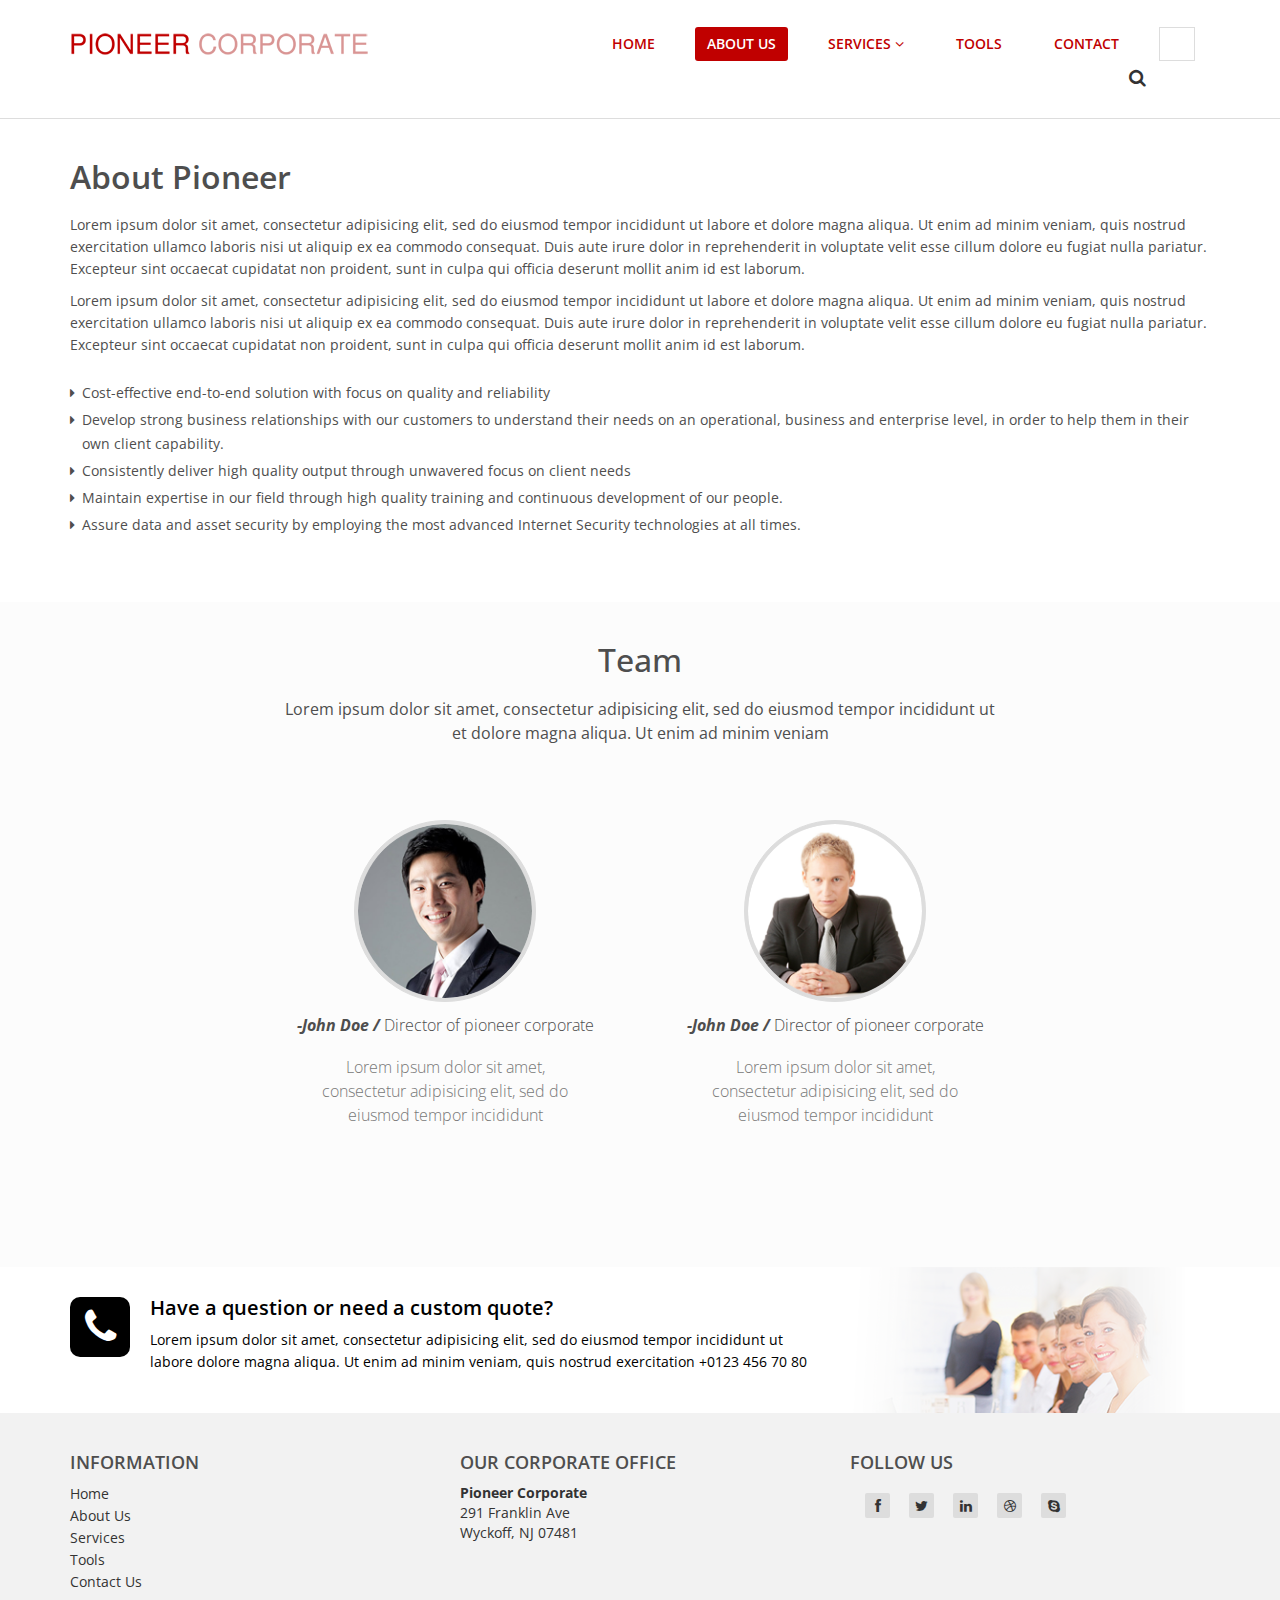
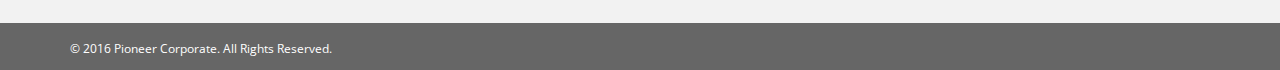
==== commit 099004bc: "feedback updated" ====
--- a/about-us.html
+++ b/about-us.html
@@ -101,7 +101,7 @@
         </div>
     </div>
 </section>
-<section class="page-section">
+<section class="page-section bg-light-gray">
     <div class="center">
                 <h2>Team</h2>
                 <p class="lead">Lorem ipsum dolor sit amet, consectetur adipisicing elit, sed do eiusmod tempor incididunt ut <br> et dolore magna aliqua. Ut enim ad minim veniam</p>
@@ -112,15 +112,16 @@
                 <div class="col-md-4 col-md-offset-2">
                     <div class="clients-comments text-center">
                         <img src="images/client2.png" class="img-circle" alt="">
+                        <h4><span>-John Doe /</span>  Director of pioneer corporate</h4>
                         <h3>Lorem ipsum dolor sit amet, consectetur adipisicing elit, sed do eiusmod tempor incididunt</h3>
-                        <h4><span>-John Doe /</span>  Director of pioneer corporate</h4>
+                        
                     </div>
                 </div>
                 <div class="col-md-4">
                     <div class="clients-comments text-center">
                         <img src="images/client3.png" class="img-circle" alt="">
+                        <h4><span>-John Doe /</span>  Director of pioneer corporate</h4>
                         <h3>Lorem ipsum dolor sit amet, consectetur adipisicing elit, sed do eiusmod tempor incididunt</h3>
-                        <h4><span>-John Doe /</span>  Director of pioneer corporate</h4>
                     </div>
                 </div>
            </div>
@@ -149,9 +150,27 @@
     <footer id="footer" class="midnight-blue">
         <div class="container">
             <div class="row">
-                <div class="col-sm-6">
-                    &copy; 2016 <a target="_blank" href="#">Pioneer Corporate</a>. All Rights Reserved.
+                <div class="col-sm-6 col-md-4">
+                    <h5>Information</h5>
+                    <ul class="info">
+                        <li><a href="#">Home</a></li>
+                        <li><a href="#">About Us</a></li>
+                        <li><a href="#">Services</a></li>
+                        <li><a href="#">Tools</a></li>
+                        <li><a href="#">Contact Us</a></li>
+                    </ul>
+                </div>
+                <div class="col-sm-6 col-md-4">
+                    <h5>Our Corporate Office</h5>
+                <address>
+                    <strong>Pioneer Corporate</strong><br>
+                    291 Franklin Ave<br>
+                    Wyckoff, NJ 07481<br>
+                </address>
+                </div>     
+                <div class="col-sm-6 col-md-4">
                     <div class="social">
+                        <h5>Follow Us</h5>
                             <ul class="social-share">
                                 <li><a href="#"><i class="fa fa-facebook"></i></a></li>
                                 <li><a href="#"><i class="fa fa-twitter"></i></a></li>
@@ -162,16 +181,19 @@
                             
                        </div>
                 </div>
-                <div class="col-sm-6">
-                    <ul class="pull-right">
-                        <li><a href="#">Home</a></li>
-                        <li><a href="#">About Us</a></li>
-                        <li><a href="#">Services</a></li>
-                        <li><a href="#">Tools</a></li>
-                        <li><a href="#">Contact Us</a></li>
-                    </ul>
-                </div>
-            </div>
+                
+            </div>
+        </div>
+        <div class="sub-footer">
+            <div class="container">
+        <div class="row">
+            <div class="col-sm-12 col-md-12 col-lg-12">
+                <div class="text-left">
+                    <p> &copy; 2016 <a target="_blank" href="#">Pioneer Corporate</a>. All Rights Reserved.</p>
+                </div>
+            </div>
+        </div>  
+    </div>
         </div>
     </footer><!--/#footer-->
 
--- a/css/main.css
+++ b/css/main.css
@@ -104,6 +104,7 @@
   font-size: 36px;
   margin-top: 0;
   margin-bottom: 20px;
+  font-weight: 500;
 }
 
 .media>.pull-left{
@@ -239,6 +240,8 @@
   margin-left: -30px;
   font-size: 18px;
   margin-top: 8px;
+  display: inline-block;
+  cursor: pointer;
 }
 
 input.search-form{
@@ -253,6 +256,7 @@
   -ms-transition: all 400ms;
   -o-transition: all 400ms;
   transition: all 400ms;
+  
 }
 
 input.search-form::-webkit-input-placeholder{
@@ -263,7 +267,7 @@
   color: #fff;
 }
 
-input.search-form:hover {
+input.search-form.expand {
   width: 180px;
 }
 
@@ -285,7 +289,7 @@
  }
 
 .navbar-nav>li{
-  margin-left: 35px;
+  margin-left: 28px;
   padding-bottom: 28px;
 }
 
@@ -296,6 +300,9 @@
   color: #c00000;
   line-height: 24px;
   display: inline-block;
+ /* font-family: arial, sans-serif;
+ */ font-weight: 600;
+  text-transform: uppercase;
 }
 
 .navbar-inverse .navbar-nav > li > a:hover{
@@ -544,7 +551,7 @@
 }
 
 #feature {
-  background: #f2f2f2;
+  background: #fcfcfc;
   padding-bottom: 40px;
 }
 
@@ -663,8 +670,9 @@
 }
 
 #services {
-  background: #000 url(../images/services/bg_services.png);
-  background-size: cover;
+/*  background: #000 url(../images/services/bg_services.png);
+  background-size: cover;*/
+  background: #F26D6D;
 }
 
 #services .lead,
@@ -1514,7 +1522,6 @@
 }
 
 .clients-comments h3 {
-  margin-top: 55px;
   font-weight: 300;
   padding: 0 40px;
 }
@@ -1901,11 +1908,11 @@
 **************************/
 
 .gmap-area {
-  background-image: url("../images/map.jpg");
+/*  background-image: url("../images/map.jpg");
   background-position: 0 0;
   background-repeat: no-repeat;
   background-size: cover;
-  padding: 70px 0;
+  padding: 70px 0;*/
 }
 
 .gmap-area .gmap iframe {
@@ -2477,14 +2484,10 @@
 
 #footer {
   padding-top: 30px;
-  padding-bottom: 30px;
   color: #333;
   background: #f2f2f2;
 }
 
-#footer a {
-  color: #333;
-}
 
 #footer a:hover {
   color: #333;
@@ -2545,7 +2548,7 @@
 }
 
 .bg-light-gray {
-    background-color: #f7f7f7;
+    background-color: #fcfcfc;
 }
 section h2.section-heading {
     font-size: 36px;
@@ -2559,4 +2562,24 @@
 
 ul {list-style-type: none}
 
-
+#footer h5 {
+  text-transform: uppercase;
+  font-size: 18px;
+
+}
+#footer .info li {
+  float: none;
+  display: block;
+  margin-left: 0;
+}
+
+.sub-footer {
+  background: #666;
+  margin-top: 30px;
+}
+.sub-footer a {
+  color: #fff;
+}
+#footer .info li a{
+  color: #333;
+}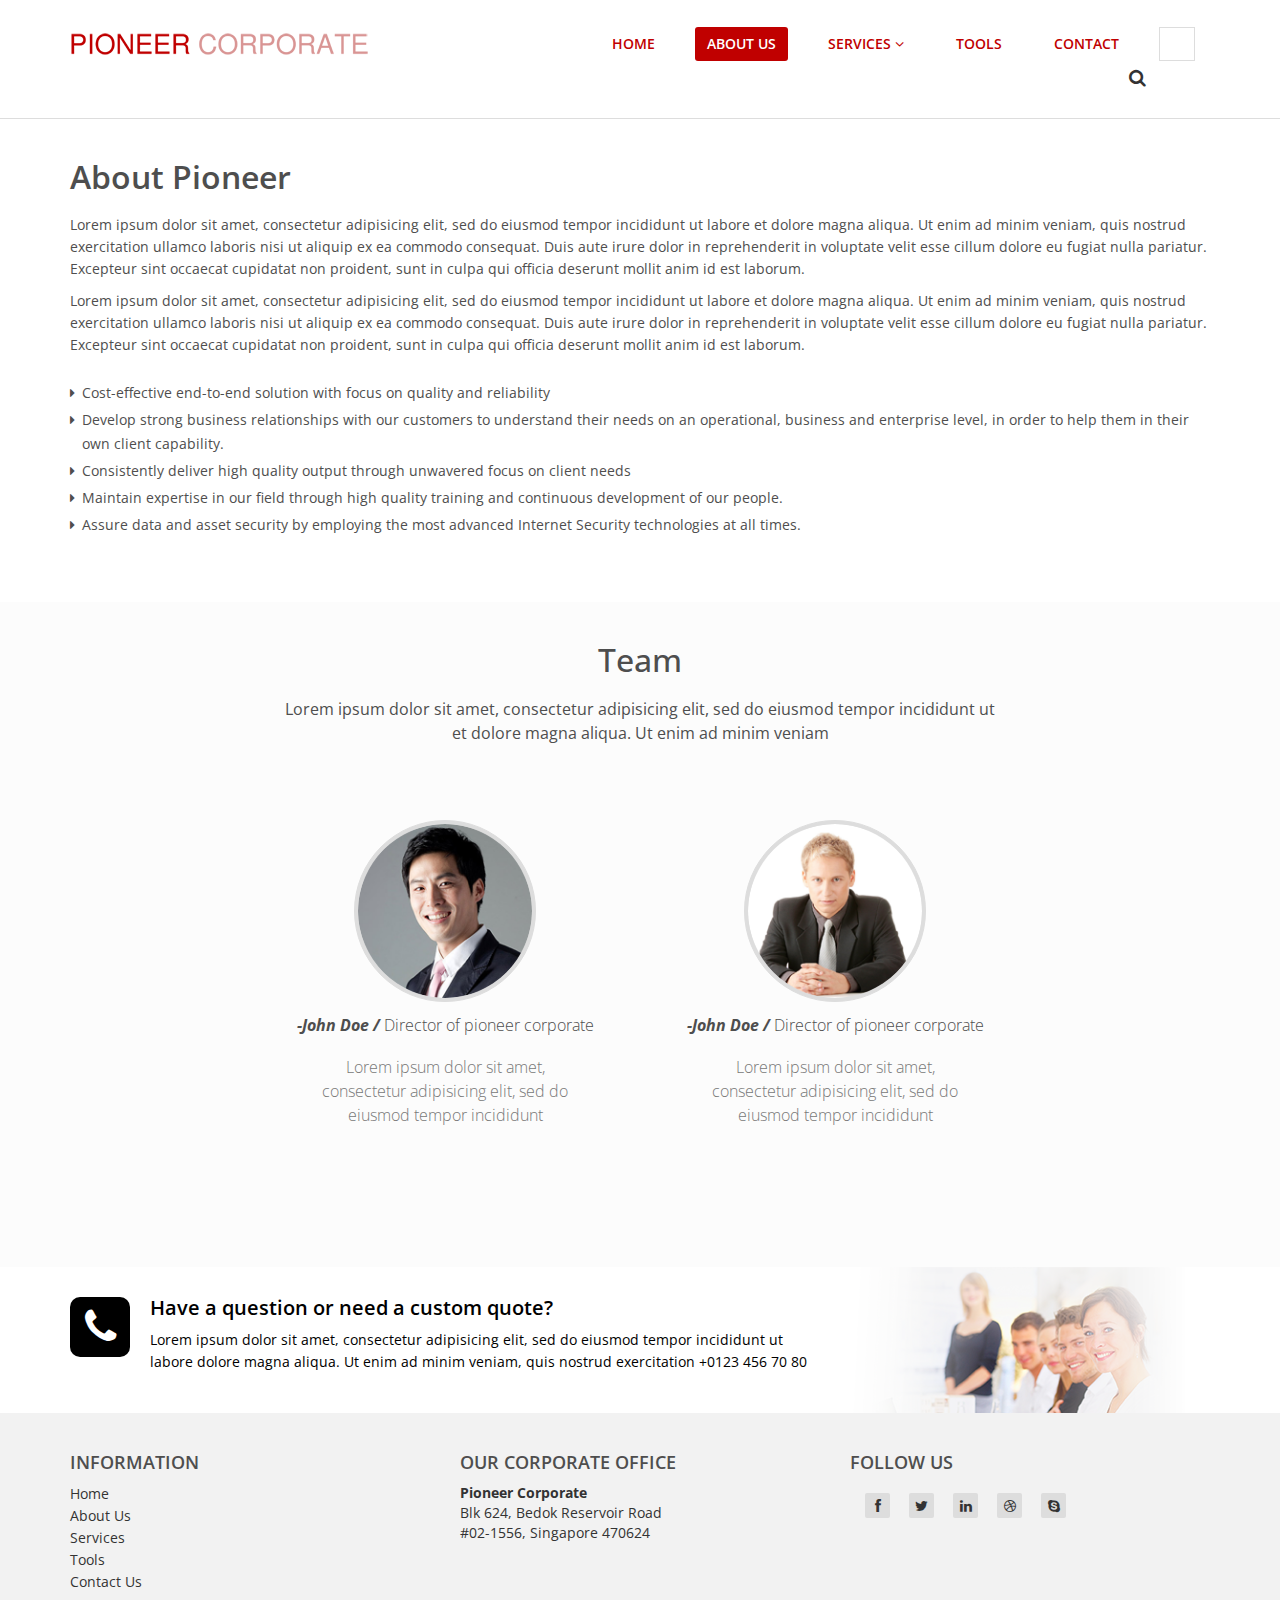
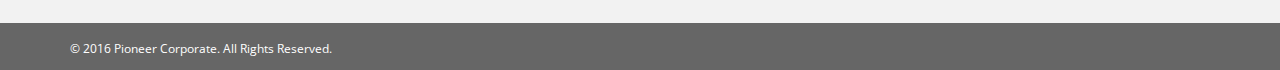
==== commit c617e784: "address updated" ====
--- a/about-us.html
+++ b/about-us.html
@@ -164,8 +164,8 @@
                     <h5>Our Corporate Office</h5>
                 <address>
                     <strong>Pioneer Corporate</strong><br>
-                    291 Franklin Ave<br>
-                    Wyckoff, NJ 07481<br>
+                    Blk 624, Bedok Reservoir Road<br>
+                    #02-1556, Singapore 470624<br>
                 </address>
                 </div>     
                 <div class="col-sm-6 col-md-4">
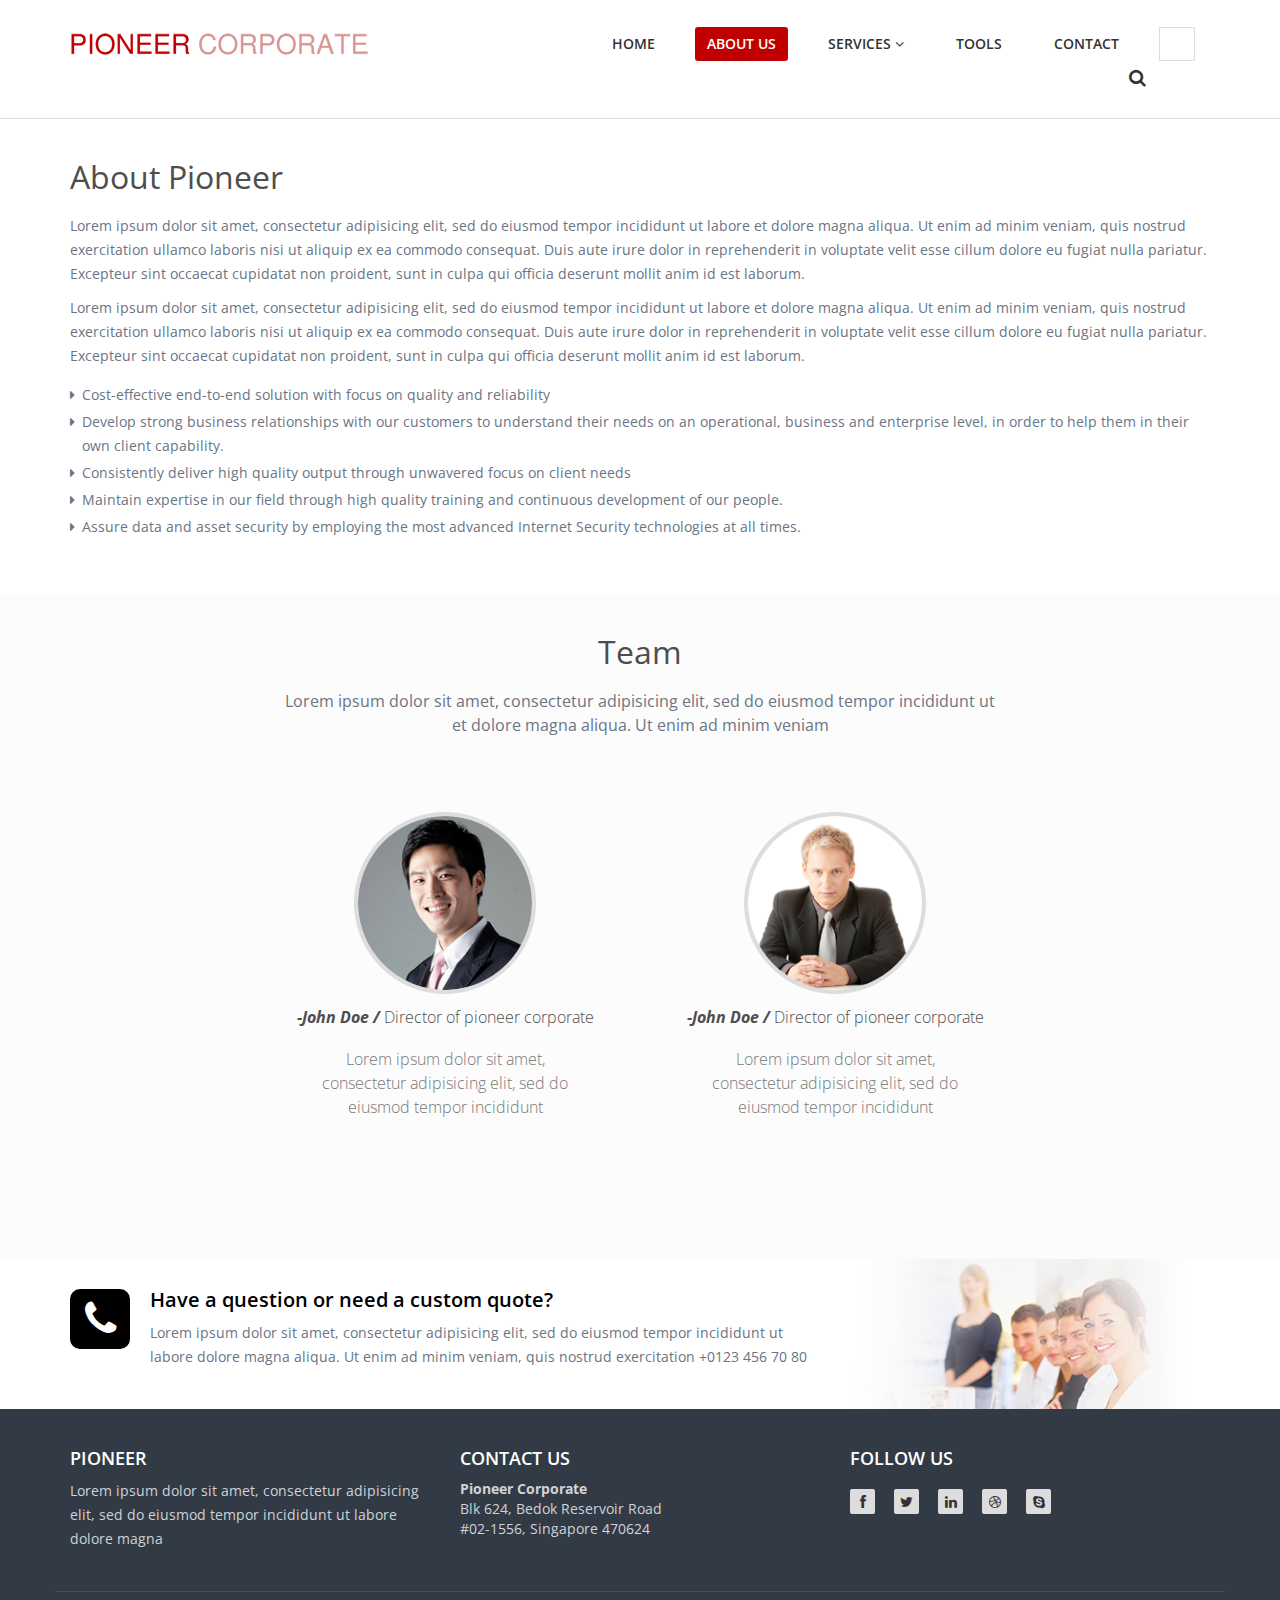
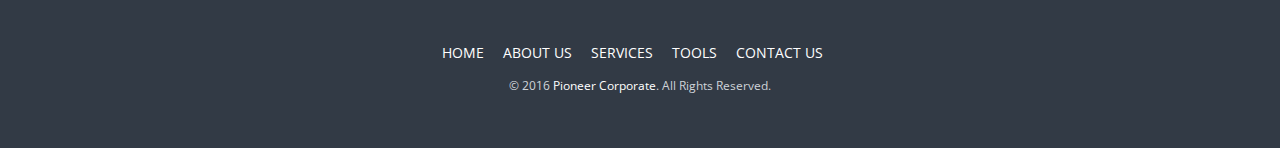
==== commit aeb59642: "third set" ====
--- a/about-us.html
+++ b/about-us.html
@@ -45,9 +45,9 @@
                         <li><a href="index.html">Home</a></li>
                         <li class="active"><a href="about-us.html">About Us</a></li>
                         <li class="dropdown">
-                            <a href="#" class="dropdown-toggle" data-toggle="dropdown">Services <i class="fa fa-angle-down"></i></a>
+                            <a href="services.html" class="dropdown-toggle" data-toggle="dropdown">Services <i class="fa fa-angle-down"></i></a>
                             <ul class="dropdown-menu">
-                                <li><a href="#">Company Registration</a></li>
+                                <li><a href="services-detail.html">Company Registration</a></li>
                                 <li><a href="#">Immigration</a></li>
                                 <li><a href="#">Tax and Accounting</a></li>
                                 <li><a href="#">Business Support</a></li>
@@ -102,11 +102,17 @@
     </div>
 </section>
 <section class="page-section bg-light-gray">
-    <div class="center">
+
+            <div class="container">
+                <div class="row">
+                    <div class="col-md-12">
+                        <div class="center">
                 <h2>Team</h2>
                 <p class="lead">Lorem ipsum dolor sit amet, consectetur adipisicing elit, sed do eiusmod tempor incididunt ut <br> et dolore magna aliqua. Ut enim ad minim veniam</p>
             </div>
-            <div class="container">
+    
+                    </div>
+                </div>
                <div class="row">
               
                 <div class="col-md-4 col-md-offset-2">
@@ -146,23 +152,17 @@
         </div><!--/.container-->    
     </section><!--/#conatcat-info-->
 
-  
-    <footer id="footer" class="midnight-blue">
+  <footer id="footer" class="midnight-blue">
         <div class="container">
             <div class="row">
                 <div class="col-sm-6 col-md-4">
-                    <h5>Information</h5>
-                    <ul class="info">
-                        <li><a href="#">Home</a></li>
-                        <li><a href="#">About Us</a></li>
-                        <li><a href="#">Services</a></li>
-                        <li><a href="#">Tools</a></li>
-                        <li><a href="#">Contact Us</a></li>
-                    </ul>
+                    <h5>PIONEER</h5>
+                    <P>Lorem ipsum dolor sit amet, consectetur adipisicing elit, sed do eiusmod tempor incididunt ut labore dolore magna</P>
+                    
                 </div>
                 <div class="col-sm-6 col-md-4">
-                    <h5>Our Corporate Office</h5>
-                <address>
+                    <h5>CONTACT US</h5>
+                 <address>
                     <strong>Pioneer Corporate</strong><br>
                     Blk 624, Bedok Reservoir Road<br>
                     #02-1556, Singapore 470624<br>
@@ -170,7 +170,7 @@
                 </div>     
                 <div class="col-sm-6 col-md-4">
                     <div class="social">
-                        <h5>Follow Us</h5>
+                        <h5>FOLLOW US</h5>
                             <ul class="social-share">
                                 <li><a href="#"><i class="fa fa-facebook"></i></a></li>
                                 <li><a href="#"><i class="fa fa-twitter"></i></a></li>
@@ -188,8 +188,15 @@
             <div class="container">
         <div class="row">
             <div class="col-sm-12 col-md-12 col-lg-12">
-                <div class="text-left">
-                    <p> &copy; 2016 <a target="_blank" href="#">Pioneer Corporate</a>. All Rights Reserved.</p>
+                <div class="text-center">
+                    <ul>
+                        <li><a href="index.html">Home</a></li>
+                       <li><a href="about-us.html">About Us</a></li>
+                        <li><a href="services.html">Services</a></li>
+                        <li><a href="tools.html">Tools</a></li>
+                        <li><a href="contact-us.html">Contact Us</a></li>
+                    </ul>
+                    <p class="copyright"> &copy; 2016 <a target="_blank" href="#">Pioneer Corporate</a>. All Rights Reserved.</p>
                 </div>
             </div>
         </div>  
--- a/css/main.css
+++ b/css/main.css
@@ -8,7 +8,7 @@
 body {
   background: #fff;
   font-family: 'Open Sans', sans-serif;
-  color:#4e4e4e;
+  color:#6a7483;
   line-height: 22px;
 }
 
@@ -297,7 +297,7 @@
   padding: 5px 12px;
   margin: 0;
   border-radius: 3px;
-  color: #c00000;
+  color: #333;
   line-height: 24px;
   display: inline-block;
  /* font-family: arial, sans-serif;
@@ -350,7 +350,7 @@
 
 .navbar-inverse .navbar-nav .dropdown-menu > li > a {
   padding: 8px 15px;
-  color: #c00000;
+  color: #333;
 }
 
 .navbar-inverse .navbar-nav .dropdown-menu > li:hover > a,
@@ -2058,6 +2058,10 @@
   padding: 10px 0;
   border-bottom: 1px solid #f5f5f5;
 }
+.blog_archieve li:last-child {
+  border-bottom: none;
+}
+
 
 .blog_archieve li:first-child {
   padding-top: 0;
@@ -2484,27 +2488,29 @@
 
 #footer {
   padding-top: 30px;
-  color: #333;
-  background: #f2f2f2;
+  color: #fff;
+  background: #323a45;
 }
 
 
 #footer a:hover {
-  color: #333;
+  color: #fff;
 }
 
 #footer ul {
   list-style: none;
   padding: 0;
-  margin: 10px 0 0 0;
+  margin: 10px 0 10px 0;
 }
 
 #footer ul > li {
   display: inline-block;
-  margin-left: 15px;
-}
-
-
+  margin-right: 15px;
+}
+
+#footer p, #footer address {
+  color:#ced3d8
+}
 /* latest styles 05/18/2016*/
 
 
@@ -2516,6 +2522,7 @@
     font-size: 32px;
     margin-top: 0;
     margin-bottom: 20px;
+    font-weight: 400;
 }
 
 #header {
@@ -2523,7 +2530,7 @@
 }
 
 .info-list {
-  margin: 25px 0;
+  margin: 15px 0;
   padding: 0;
   text-align:left;
   list-style-type: none;
@@ -2565,21 +2572,108 @@
 #footer h5 {
   text-transform: uppercase;
   font-size: 18px;
-
-}
-#footer .info li {
-  float: none;
+  color: #fff;
+}
+
+.sub-footer .container{
+  /*background: #666;*/
+  margin-top: 30px;
+  padding-top: 40px;
+    padding-bottom: 40px;
+    border-top: 1px solid rgba(255, 255, 255, 0.1);
+}
+.sub-footer a {
+  color: #fff;
+  text-transform: uppercase;
+}
+#footer .info li a{
+  color: #fff;
+}
+.sub-footer p {
+  color: #999;
+}
+
+h3.section-heading {
+      margin-bottom: 25px;
+    text-transform: none;
+    font-size: 18px;
+    font-weight: 600;
+    color: #323a45;
+}
+.service-block {
+  border:1px solid #ddd;
+  padding:15px;
+  margin:20px 0;
+  /*background: #fcfcfc;*/
+  /*text-align: center;
+  */border-top: 3px solid #D5D0D0;
+}
+.service-block h4 {
+  margin:0 0 15px 0; 
+  font-size: 18px;
+  color: #666;
+}
+.service-block i{
+  /*display: block;*/
+  /*text-align: center;
+  */  font-size: 32px;
+  vertical-align: middle;
+  margin-right: 5px;
+  color: #c00000;
+   /* line-height: 50px;
+    margin-bottom: 20px;*/
+
+}
+.service-block p{
+
+    padding: 0px 5px;
+    font-size: 14px;
+    color: #555;
+    line-height: 24px;
+    margin: 0 0 20px
+}
+.service-block .right {
+  text-align: right;
   display: block;
-  margin-left: 0;
-}
-
-.sub-footer {
-  background: #666;
-  margin-top: 30px;
-}
-.sub-footer a {
-  color: #fff;
-}
-#footer .info li a{
-  color: #333;
-}+}
+.copyright {
+  font-size: 12px;
+}
+.copyright a {
+  text-transform: none;
+}
+.service-img {
+  width: 100%;
+  height: 300px;
+  overflow: hidden;
+  margin-bottom: 30px;
+}
+
+.widget {
+  border:1px solid #ddd;
+  padding:15px;
+}
+.widget h3 {
+  margin-top: 0;
+  font-weight: 600;
+}
+h3.section-heading {
+  font-size: 22px;
+  margin:0 0 18px 0;
+  font-weight: 600;
+}
+p{
+  font-weight: 400;
+    color: #6a7483;
+    font-size: 14px;
+    line-height: 24px;
+}
+
+/*.dropdown-toggle:hover .dropdown-menu{
+  display: block;
+}*/
+.tools h4 {
+  margin-bottom: 18px;
+  padding-top: 18px;
+}
+
--- a/css/responsive.css
+++ b/css/responsive.css
@@ -195,14 +195,54 @@
     font-size: 14px;
   }
 
-  input.search-form:hover {
-    width: 120px;
-  }
-
-  .navbar-nav > li {
-    padding-bottom: 0;
-  }
-
+.service-img{
+    height: auto;
+  }
+.navbar-inverse .navbar-toggle .icon-bar{
+  background-color: #666;
+}
+.navbar-inverse .navbar-toggle{
+  border:none;
+  margin-top: 0;
+}
+.navbar-inverse .navbar-toggle:hover, .navbar-inverse .navbar-toggle:focus{
+  background: none;
+  border:none;
+  outline:none;
+}
+.navbar-inverse .navbar-brand{
+  line-height: 30px;
+}
+.navbar-brand img {
+  width: 210px;
+
+}
+.navbar-nav li{
+  margin-left: 0;
+  padding-bottom: 0;
+  margin-bottom: 10px;
+}
+.navbar-inverse .navbar-nav li a {
+  display: block;
+  border-radius: 0;
+}
+input.search-form.expand, input.search-form{
+  width: 280px;
+  display: block;
+}
+.navbar-nav{
+  margin:7.5px 0;
+}
+  
+  .search i{
+    position: absolute;
+    top:0;
+    right: 20px;
+    margin-left: 0;
+  }
+  .navbar-collapse{
+    padding-left:0; 
+  }
   #main-slider .carousel h1 {
     font-size: 25px;
   }
@@ -210,7 +250,39 @@
   #main-slider .carousel h2 {
     font-size: 16px;
   }
-
+  .feature-wrap {
+    text-align: center;
+  }
+  .tools h4{
+    line-height: 24px;
+  }
+  #conatcat-info{
+    background-image:none;
+  }
+  body > section{
+    padding: 20px 0;
+  }
+  .center{
+    padding-bottom: 0;
+  }
+  .center h2{
+    font-size: 28px;
+  }
+  .lead{
+    font-size: 14px;
+  }
+  .form-group:before, .form-group:after {
+    display: table;
+    content:"";
+  }
+  .form-group:after {
+    clear: both;
+  }
+.feature-wrap i{
+  float: none;
+  display: block;
+  margin: 0 auto;
+}
   .feature-wrap h2, 
   .single-services h2 {
     font-size: 18px;
@@ -221,7 +293,15 @@
     font-size: 14px;
   }
 
-
+.contact-wrap .btn-primary{
+  float: none !important;
+  display: block;
+  width: 100%;
+}
+.gmap-area .map-content ul{
+  margin: 0;
+  padding:0; 
+}
   .media.accordion-inner .pull-left, 
   .media.accordion-inner .media-body{
     clear: both;
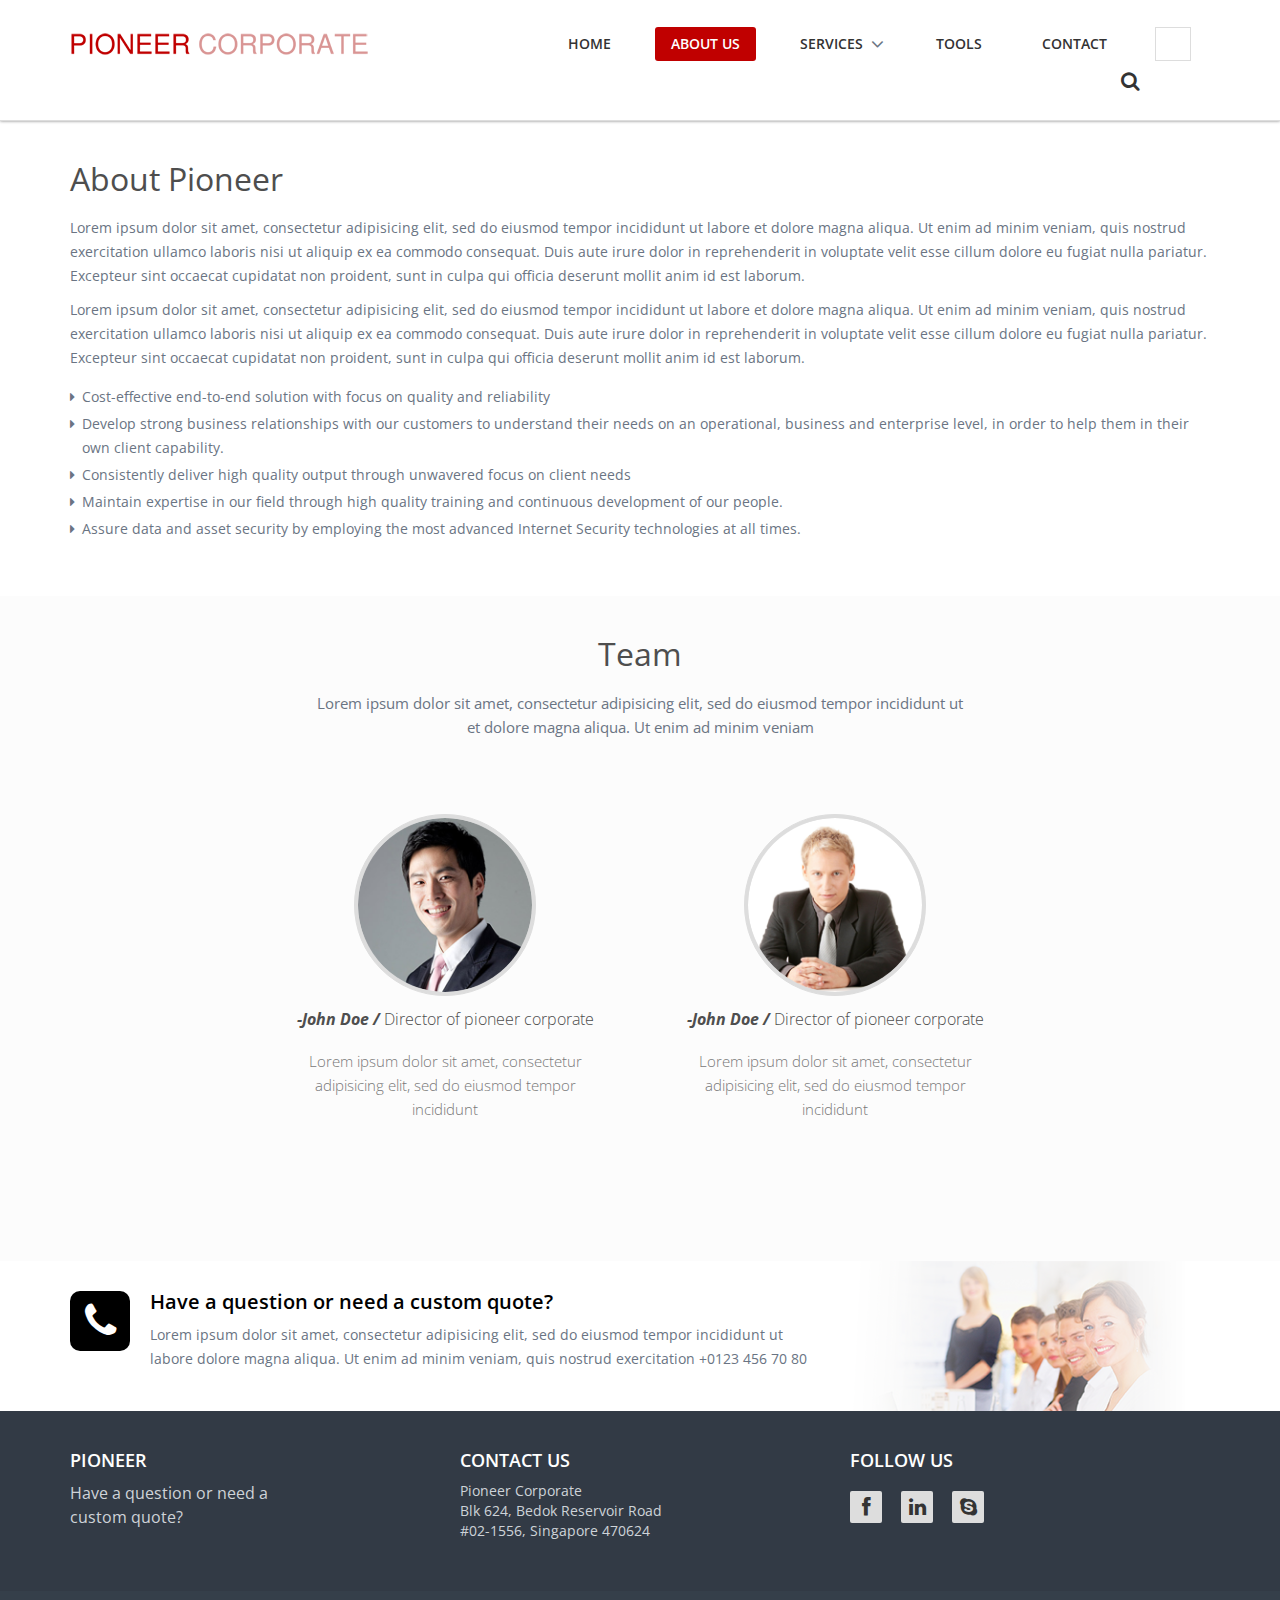
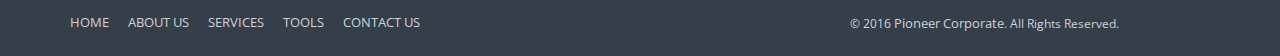
==== commit f3dfc5cd: "updated footer and link" ====
--- a/about-us.html
+++ b/about-us.html
@@ -25,7 +25,7 @@
     <link rel="apple-touch-icon-precomposed" href="images/ico/apple-touch-icon-57-precomposed.png">
 </head><!--/head-->
 
-<body class="homepage">
+<body>
 
     <header id="header">
         <nav class="navbar navbar-inverse" role="banner">
@@ -44,8 +44,8 @@
                    <ul class="nav navbar-nav">
                         <li><a href="index.html">Home</a></li>
                         <li class="active"><a href="about-us.html">About Us</a></li>
-                        <li class="dropdown">
-                            <a href="services.html" class="dropdown-toggle" data-toggle="dropdown">Services <i class="fa fa-angle-down"></i></a>
+                         <li class="submenu">
+                            <a href="services.html">Services </a><i class="fa fa-angle-down"></i>
                             <ul class="dropdown-menu">
                                 <li><a href="services-detail.html">Company Registration</a></li>
                                 <li><a href="#">Immigration</a></li>
@@ -152,18 +152,18 @@
         </div><!--/.container-->    
     </section><!--/#conatcat-info-->
 
-  <footer id="footer" class="midnight-blue">
+   <footer id="footer" class="midnight-blue">
         <div class="container">
             <div class="row">
                 <div class="col-sm-6 col-md-4">
                     <h5>PIONEER</h5>
-                    <P>Lorem ipsum dolor sit amet, consectetur adipisicing elit, sed do eiusmod tempor incididunt ut labore dolore magna</P>
+                    <p class="faq">Have a question or need a <br>custom quote?</p>
                     
                 </div>
                 <div class="col-sm-6 col-md-4">
                     <h5>CONTACT US</h5>
                  <address>
-                    <strong>Pioneer Corporate</strong><br>
+                    Pioneer Corporate<br>
                     Blk 624, Bedok Reservoir Road<br>
                     #02-1556, Singapore 470624<br>
                 </address>
@@ -173,9 +173,7 @@
                         <h5>FOLLOW US</h5>
                             <ul class="social-share">
                                 <li><a href="#"><i class="fa fa-facebook"></i></a></li>
-                                <li><a href="#"><i class="fa fa-twitter"></i></a></li>
                                 <li><a href="#"><i class="fa fa-linkedin"></i></a></li> 
-                                <li><a href="#"><i class="fa fa-dribbble"></i></a></li>
                                 <li><a href="#"><i class="fa fa-skype"></i></a></li>
                             </ul>
                             
@@ -187,15 +185,17 @@
         <div class="sub-footer">
             <div class="container">
         <div class="row">
-            <div class="col-sm-12 col-md-12 col-lg-12">
-                <div class="text-center">
+            <div class="col-sm-12 col-md-8 col-lg-8">
                     <ul>
                         <li><a href="index.html">Home</a></li>
-                       <li><a href="about-us.html">About Us</a></li>
+                        <li><a href="about-us.html">About Us</a></li>
                         <li><a href="services.html">Services</a></li>
                         <li><a href="tools.html">Tools</a></li>
                         <li><a href="contact-us.html">Contact Us</a></li>
                     </ul>
+                    
+                </div>
+                <div class="col-sm-12 col-md-4 col-lg-4">
                     <p class="copyright"> &copy; 2016 <a target="_blank" href="#">Pioneer Corporate</a>. All Rights Reserved.</p>
                 </div>
             </div>
--- a/css/main.css
+++ b/css/main.css
@@ -33,7 +33,7 @@
 }
 
 h3{
-  font-size: 16px;
+  font-size: 15px;
   color: #787878;
   font-weight: 400;
   line-height: 24px;
@@ -130,7 +130,7 @@
 }
 
 .lead{
-  font-size: 16px;
+  font-size: 15px;
   line-height: 24px;
   font-weight: 400;
 }
@@ -217,9 +217,10 @@
   display: inline-block;
   color: #333;
   background: #ddd;
-  width: 25px;
-  height: 25px;
-  line-height: 25px;
+  width: 32px;
+  height: 32px;
+  line-height: 32px;
+  font-size: 20px;
   text-align: center;
   border-radius: 2px;
 }
@@ -286,11 +287,13 @@
 
  .navbar-nav{
   margin-top: 12px;
+   padding-bottom: 28px;
  }
 
 .navbar-nav>li{
   margin-left: 28px;
-  padding-bottom: 28px;
+  padding: 0 4px;
+ border-radius: 3px;
 }
 
 .navbar-inverse .navbar-nav > li > a {
@@ -305,8 +308,11 @@
   text-transform: uppercase;
 }
 
-.navbar-inverse .navbar-nav > li > a:hover{
+.navbar-inverse .navbar-nav > li:hover{
 	background-color: #c00000;
+  color: #fff;
+}
+.navbar-inverse .navbar-nav > li:hover a{
   color: #fff;
 }
 
@@ -320,14 +326,17 @@
   color: #fff;
 }
 
-.navbar-inverse .navbar-nav > .active > a,
-.navbar-inverse .navbar-nav > .active > a:hover,
-.navbar-inverse .navbar-nav > .active > a:focus,
-.navbar-inverse .navbar-nav > .open > a,
-.navbar-inverse .navbar-nav > .open > a:hover,
-.navbar-inverse .navbar-nav > .open > a:focus {
+.navbar-inverse .navbar-nav > .active,
+.navbar-inverse .navbar-nav > .active:hover,
+.navbar-inverse .navbar-nav > .active:focus,
+.navbar-inverse .navbar-nav > .open,
+.navbar-inverse .navbar-nav > .open:hover,
+.navbar-inverse .navbar-nav > .open:focus {
   background-color: #c00000;
   color: #fff;
+}
+.navbar-inverse .navbar-nav>.active>a, .navbar-inverse .navbar-nav>.active>a:hover, .navbar-inverse .navbar-nav>.active>a:focus{
+  background: transparent;
 }
 
 .navbar-inverse .navbar-nav .dropdown-menu {
@@ -601,6 +610,9 @@
   -webkit-box-shadow: inset 0 0 0 5px #c52d2f;
   border: 3px solid #c52d2f;
 }
+.feature-wrap a, .services-wrap a {
+  color: #787878;
+}
 
 #recent-works .col-xs-12.col-sm-4.col-md-3{
   padding: 0;
@@ -1923,17 +1935,19 @@
 
 .gmap{
     border: 10px solid #f6f5f0;
-    border-radius: 50%;
+/*    border-radius: 50%;
     height: 300px;
     width: 300px;
     box-shadow: 0px 0px 3px 3px #e7e4dc;
-    overflow: hidden;
+*/    overflow: hidden;
     position: relative;
     margin: 0 auto;
 }
 
 .gmap-area .map-content ul {
   list-style: none; 
+  margin:0;
+  padding: 0;
 }
 
 .gmap-area .map-content address h5{
@@ -2508,7 +2522,7 @@
   margin-right: 15px;
 }
 
-#footer p, #footer address {
+#footer p, #footer address, .sub-footer a {
   color:#ced3d8
 }
 /* latest styles 05/18/2016*/
@@ -2574,17 +2588,21 @@
   font-size: 18px;
   color: #fff;
 }
+.sub-footer{
+  background: #353F4A;
+   margin-top: 30px;
+  padding-top: 10px;
+    padding-bottom: 10px;
+}
 
 .sub-footer .container{
   /*background: #666;*/
-  margin-top: 30px;
-  padding-top: 40px;
-    padding-bottom: 40px;
-    border-top: 1px solid rgba(255, 255, 255, 0.1);
+  
+   
 }
 .sub-footer a {
-  color: #fff;
   text-transform: uppercase;
+  font-size: 13px;
 }
 #footer .info li a{
   color: #fff;
@@ -2607,6 +2625,13 @@
   /*background: #fcfcfc;*/
   /*text-align: center;
   */border-top: 3px solid #D5D0D0;
+}
+.service-block:before, .service-block:after{
+  display: table;
+  content:"";
+}
+.service-block:after {
+  clear: both;
 }
 .service-block h4 {
   margin:0 0 15px 0; 
@@ -2633,11 +2658,12 @@
     margin: 0 0 20px
 }
 .service-block .right {
-  text-align: right;
-  display: block;
+  float: right;
+  display: inline-block;
 }
 .copyright {
   font-size: 12px;
+  margin-top: 10px;
 }
 .copyright a {
   text-transform: none;
@@ -2677,3 +2703,24 @@
   padding-top: 18px;
 }
 
+#footer .faq {
+  font-size: 16px;
+}
+.contact-wrap {
+  background:#f6f6f6;
+  padding: 10px 20px;
+  margin-bottom: 20px;
+}
+.contact-wrap .btn-primary {
+  margin: 30px -20px 0 0;
+}
+header {
+  box-shadow:0 0 3px rgba(0,0,0,.5)
+}
+.navbar li i{
+  cursor: pointer;
+      font-size: 20px;
+    position: relative;
+    top: 2px;
+    right:4px;
+}